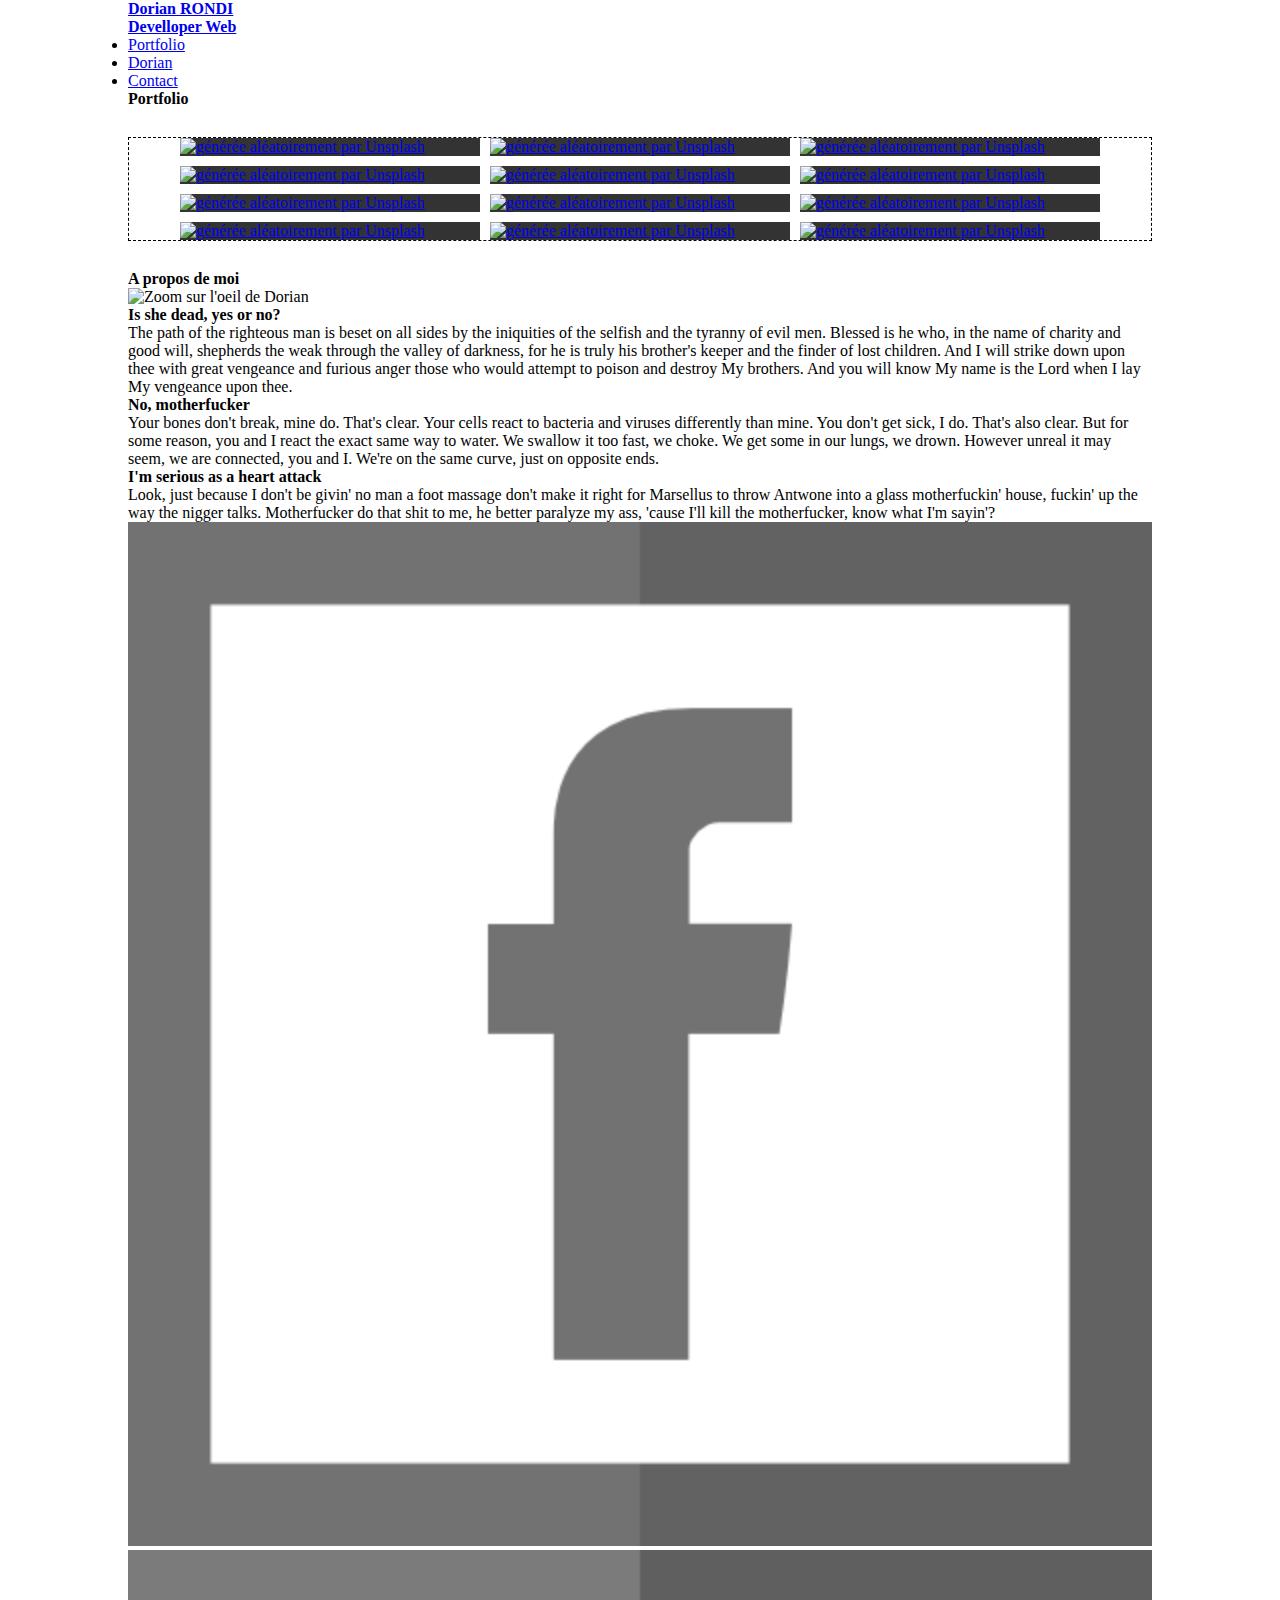
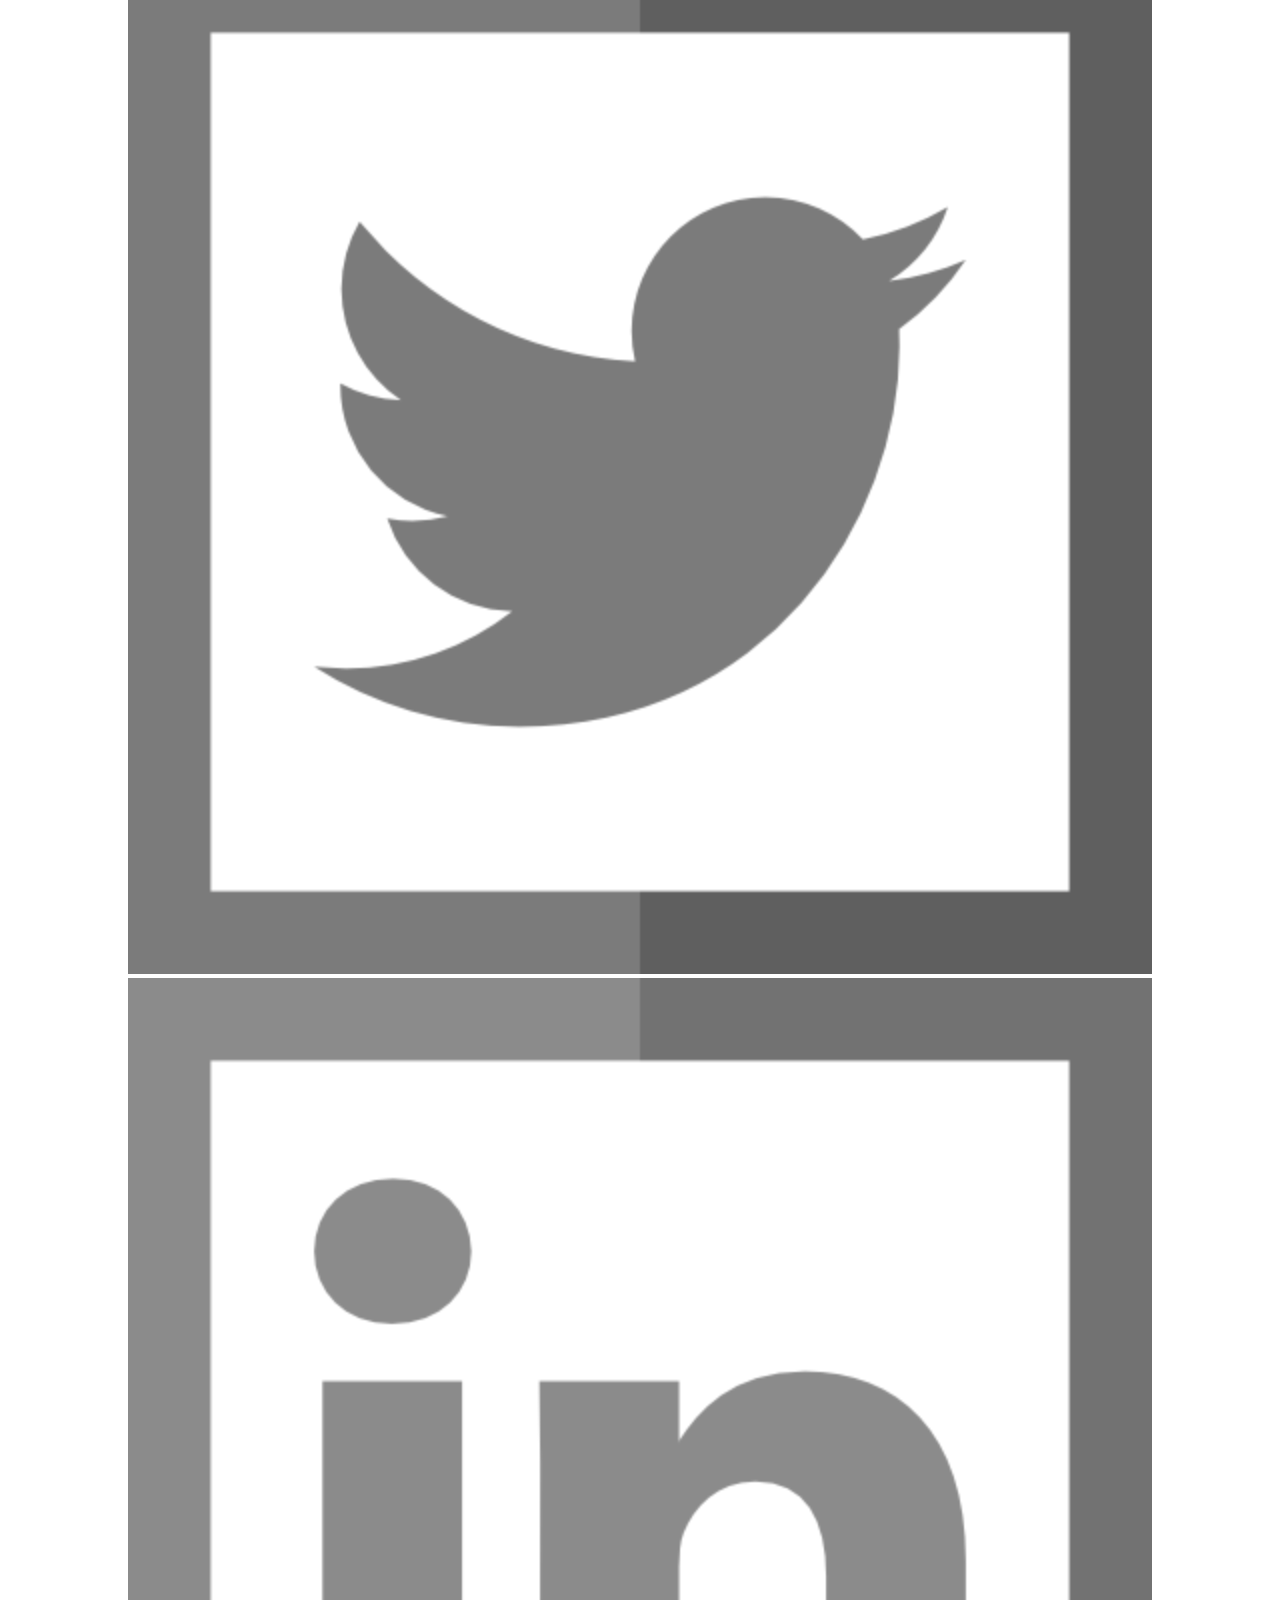
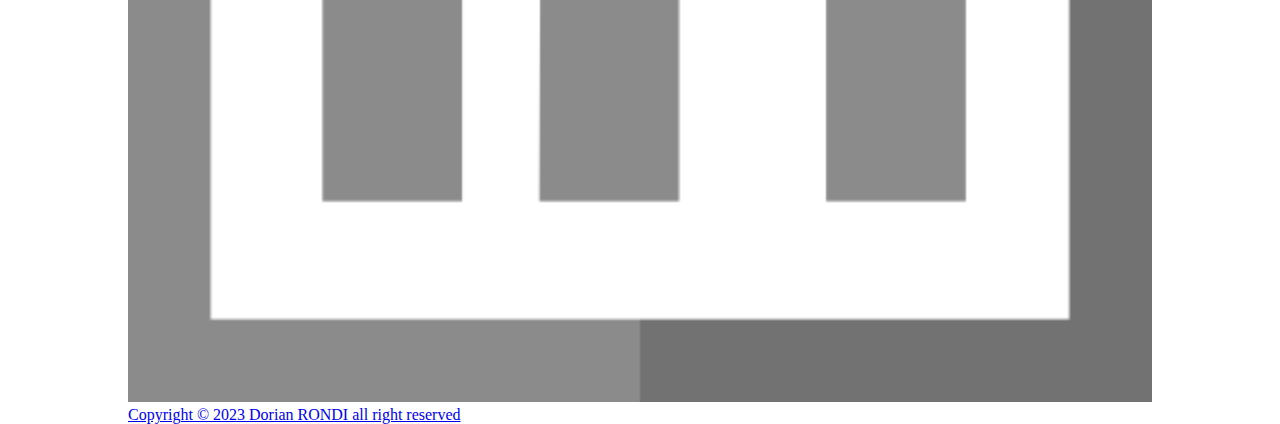
==== index.html @ 11525ef6 "architecture HTML, ébauche du resposive et portfolio en GRID CSS" ====
<!DOCTYPE html>
<html lang="en">
  <head>
    <meta charset="UTF-8" />
    <meta http-equiv="X-UA-Compatible" content="IE=edge" />
    <meta name="viewport" content="width=device-width, initial-scale=1.0" />
    <title>Dorian RONDI | Web Dev Junior</title>
    <link rel="stylesheet" href="assets/style.css" />
  </head>

  <body>
    <div id="wrapper">
      <header>
        <div id="logoDorian">
          <a href="index.html">
            <h1>Dorian RONDI</h1>
            <h2>Develloper Web</h2>
          </a>
        </div>
        <div class="menu">
          <nav>
            <ul>
              <li><a href="#portfolio">Portfolio</a></li>
              <li><a href="#dorian">Dorian</a></li>
              <li><a href="#contact">Contact</a></li>
            </ul>
          </nav>
        </div>
      </header>
      <main>
        <section id="portfolio">
          <h3>Portfolio</h3>
          <div class="portfolio_grid">
            <div class="portfolio_grid_item" title="projet 1">
              <a href="#">
                <img
                  src="https://source.unsplash.com/random/400x300?heels/heel/lingerie/underware?sig=1"
                  alt="générée aléatoirement par Unsplash"
                />
              </a>
            </div>
            <div class="portfolio_grid_item" title="projet 2">
              <a href="#">
                <img
                  src="https://source.unsplash.com/random/400x300?underware/lingerie/heel/heels?sig=2"
                  alt="générée aléatoirement par Unsplash"
                />
              </a>
            </div>
            <div class="portfolio_grid_item" title="projet 3">
              <a href="#">
                <img
                  src="https://source.unsplash.com/random/400x300?lingerie/underwear?sig=3"
                  alt="générée aléatoirement par Unsplash"
                />
              </a>
            </div>
            <div class="portfolio_grid_item" title="projet 4">
              <a href="#">
                <img
                  src="https://source.unsplash.com/random/400x300?car?sig=4"
                  alt="générée aléatoirement par Unsplash"
                />
              </a>
            </div>
            <div class="portfolio_grid_item" title="projet 5">
              <a href="#">
                <img
                  src="https://source.unsplash.com/random/400x300?swimsuit?sig=5"
                  alt="générée aléatoirement par Unsplash"
                />
              </a>
            </div>
            <div class="portfolio_grid_item" title="projet 6">
              <a href="#">
                <img
                  src="https://source.unsplash.com/random/400x300?animals?sig=6"
                  alt="générée aléatoirement par Unsplash"
                />
              </a>
            </div>
            <div class="portfolio_grid_item" title="projet 7">
              <a href="#">
                <img
                  src="https://source.unsplash.com/random/400x300?suimsuit?sig=7"
                  alt="générée aléatoirement par Unsplash"
                />
              </a>
            </div>
            <div class="portfolio_grid_item" title="projet 8">
              <a href="#">
                <img
                  src="https://source.unsplash.com/random/400x300?paris?sig=8"
                  alt="générée aléatoirement par Unsplash"
                />
              </a>
            </div>
            <div class="portfolio_grid_item" title="projet 9">
              <a href="#">
                <img
                  src="https://source.unsplash.com/random/400x300?leg/heels?sig=9"
                  alt="générée aléatoirement par Unsplash"
                />
              </a>
            </div>
            <div class="portfolio_grid_item" title="projet 10">
              <a href="#">
                <img
                  src="https://source.unsplash.com/random/400x300?heels?sig=10"
                  alt="générée aléatoirement par Unsplash"
                />
              </a>
            </div>
            <div class="portfolio_grid_item" title="projet 11">
              <a href="#">
                <img
                  src="https://source.unsplash.com/random/400x300?leg?sig=11"
                  alt="générée aléatoirement par Unsplash"
                />
              </a>
            </div>
            <div class="portfolio_grid_item" title="projet 12">
              <a href="#">
                <img
                  src="https://source.unsplash.com/random/400x300?beach?sig=12"
                  alt="générée aléatoirement par Unsplash"
                />
              </a>
            </div>
          </div>
        </section>
        <section id="dorian">
          <h3>A propos de moi</h3>
          <img
            src="https://source.unsplash.com/random/400x300?eye"
            alt="Zoom sur l'oeil de Dorian"
            title="Dorian RONDI | Web Develloper"
          />
          <h4>Is she dead, yes or no?</h4>
          <p>
            The path of the righteous man is beset on all sides by the
            iniquities of the selfish and the tyranny of evil men. Blessed is he
            who, in the name of charity and good will, shepherds the weak
            through the valley of darkness, for he is truly his brother's keeper
            and the finder of lost children. And I will strike down upon thee
            with great vengeance and furious anger those who would attempt to
            poison and destroy My brothers. And you will know My name is the
            Lord when I lay My vengeance upon thee.
          </p>

          <h4>No, motherfucker</h4>
          <p>
            Your bones don't break, mine do. That's clear. Your cells react to
            bacteria and viruses differently than mine. You don't get sick, I
            do. That's also clear. But for some reason, you and I react the
            exact same way to water. We swallow it too fast, we choke. We get
            some in our lungs, we drown. However unreal it may seem, we are
            connected, you and I. We're on the same curve, just on opposite
            ends.
          </p>

          <h4>I'm serious as a heart attack</h4>
          <p>
            Look, just because I don't be givin' no man a foot massage don't
            make it right for Marsellus to throw Antwone into a glass
            motherfuckin' house, fuckin' up the way the nigger talks.
            Motherfucker do that shit to me, he better paralyze my ass, 'cause
            I'll kill the motherfucker, know what I'm sayin'?
          </p>
        </section>
        <section id="contact"></section>
      </main>
      <footer>
        <div class="socialMedia">
          <a href="#">
            <img
              style="filter: grayscale(1);"
              src="img/icons/facebook_ON.png"
              alt="Liens externe vers mon compte Facebook (Dorian RONDI)"
              title="Facebook"
            />
          </a>
          <a href="#">
            <img
              style="filter: grayscale(1);"
              src="img/icons/twitter_ON.png"
              alt="Liens externe vers mon compte Twitter (Dorian RONDI)"
              title="Twitter"
            />
          </a>
          <a href="#">
            <img
              style="filter: grayscale(1);"
              src="img/icons/linkedin_ON.png"
              alt="Liens externe vers mon compte LinkedIn (Dorian RONDI)"
              title="LinkedIn"
            />
          </a>
        </div>
        <a
          href="https://www.legifrance.gouv.fr/codes/section_lc/LEGITEXT000006069414/LEGISCTA000006146349"
          alt="liens externe vers les articles du Code de la propriété intellectuelle concernant le droit d'auteur"
          title="Copyright"
          >Copyright &copy; 2023 Dorian RONDI all right reserved</a
        >
      </footer>
    </div>
  </body>
</html>
---- assets/style.css ----
@charset "UTF-8";
*, ::after, ::before {
  box-sizing: border-box;
  font-size: 16px;
  margin: 0;
  padding: 0;
}

#wrapper {
  width: 80%;
  max-width: 1400px;
  margin: auto;
}

.portfolio_grid {
  display: grid;
  grid-template-columns: repeat(auto-fill, 300px);
  gap: 0.625rem;
  justify-content: center;
  width: 100%;
  height: auto;
  margin: 1.825rem auto;
  border: 1px dashed black;
}
.portfolio_grid_item {
  width: 300px;
  background-color: #333333;
}

img {
  width: 100%;
}

/* SMARTPHONE -Ecran inférieur a 425px- */
@media screen and (width <= 26.5625rem) {
  #wrapper {
    width: 100%;
  }
  .portfolio_grid {
    grid-template-columns: 100%;
  }
  .portfolio_grid_item {
    width: 100%;
  }
  .portfolio_grid > div:nth-child(1n+5) {
    display: none;
  }
}
/* TABLETTE PORTRAIT -Ecran inférieur a 768px- */
@media screen and (26.5625rem < width <= 48rem) {
  .portfolio_grid > div:nth-child(1n+5) {
    display: none;
  }
}
/* TABLETTE PAYSAGE -Ecran inférieur a 1024px- *//*# sourceMappingURL=style.css.map */
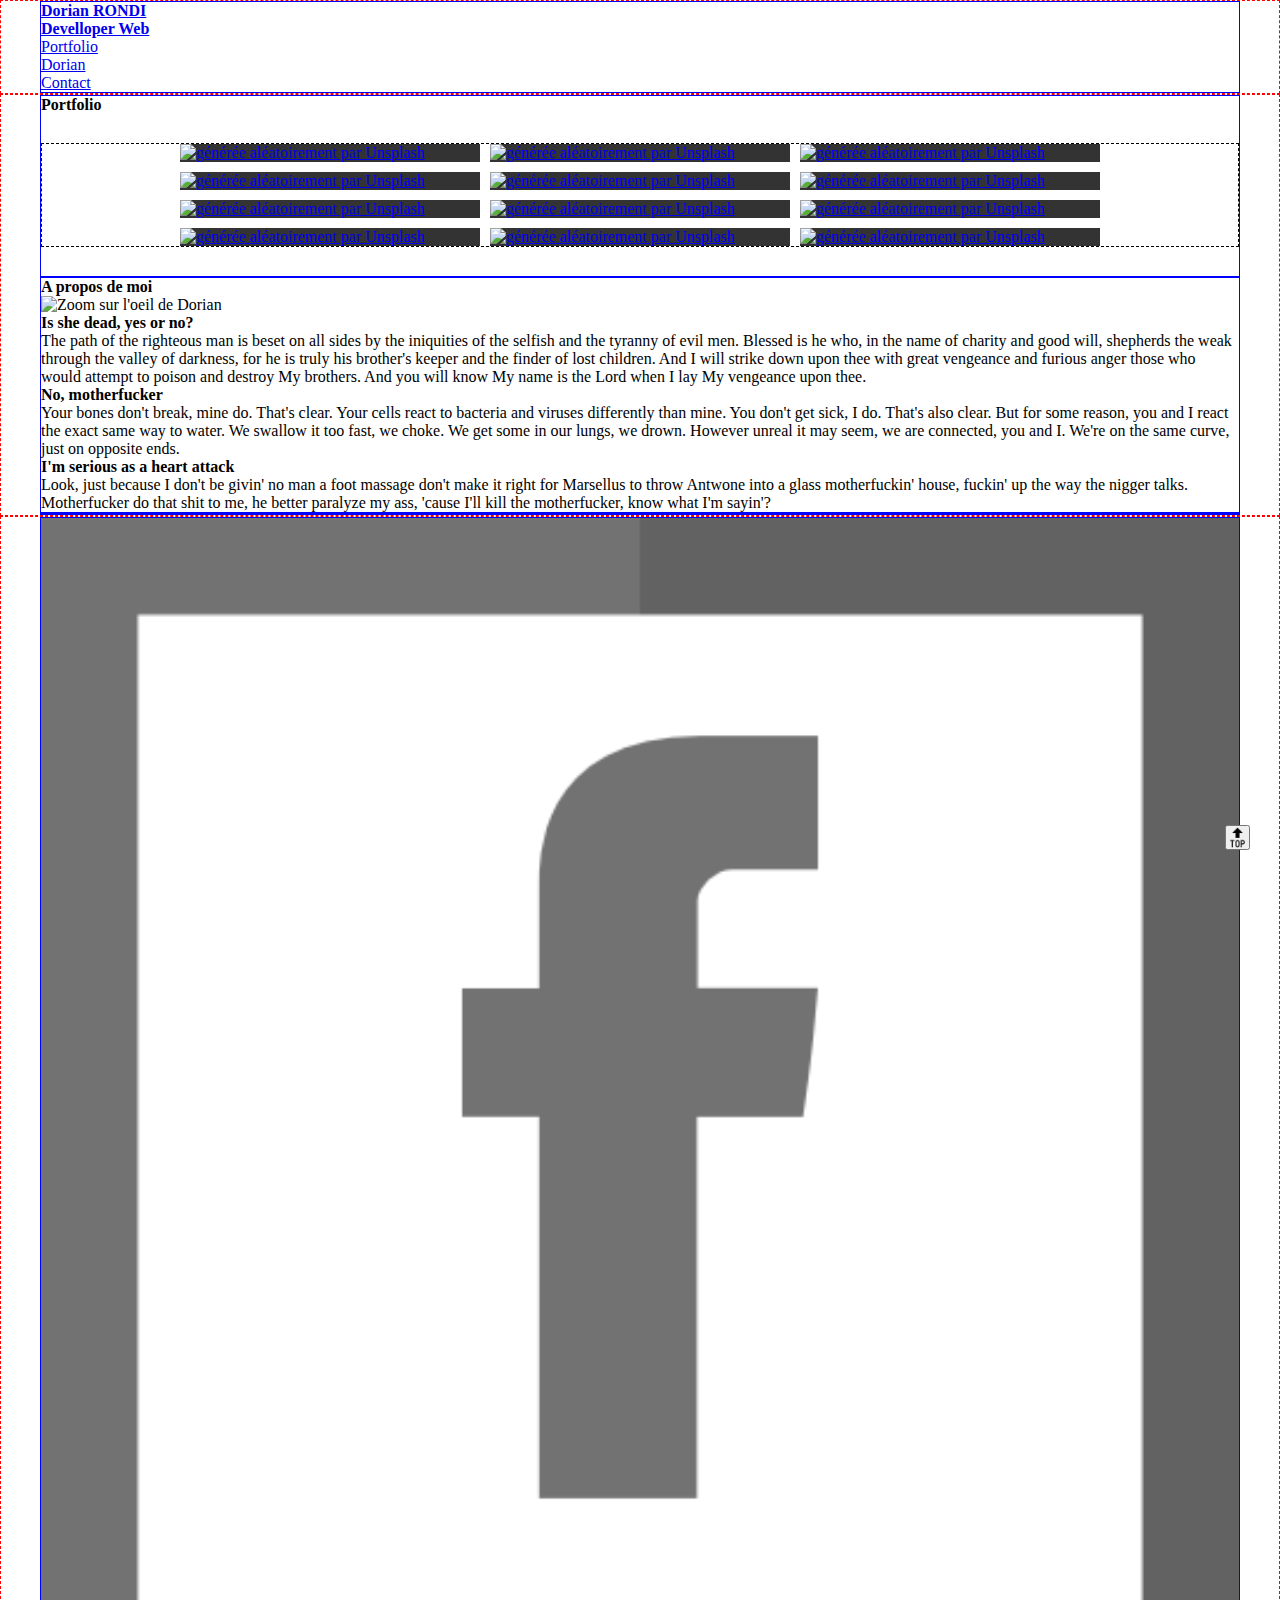
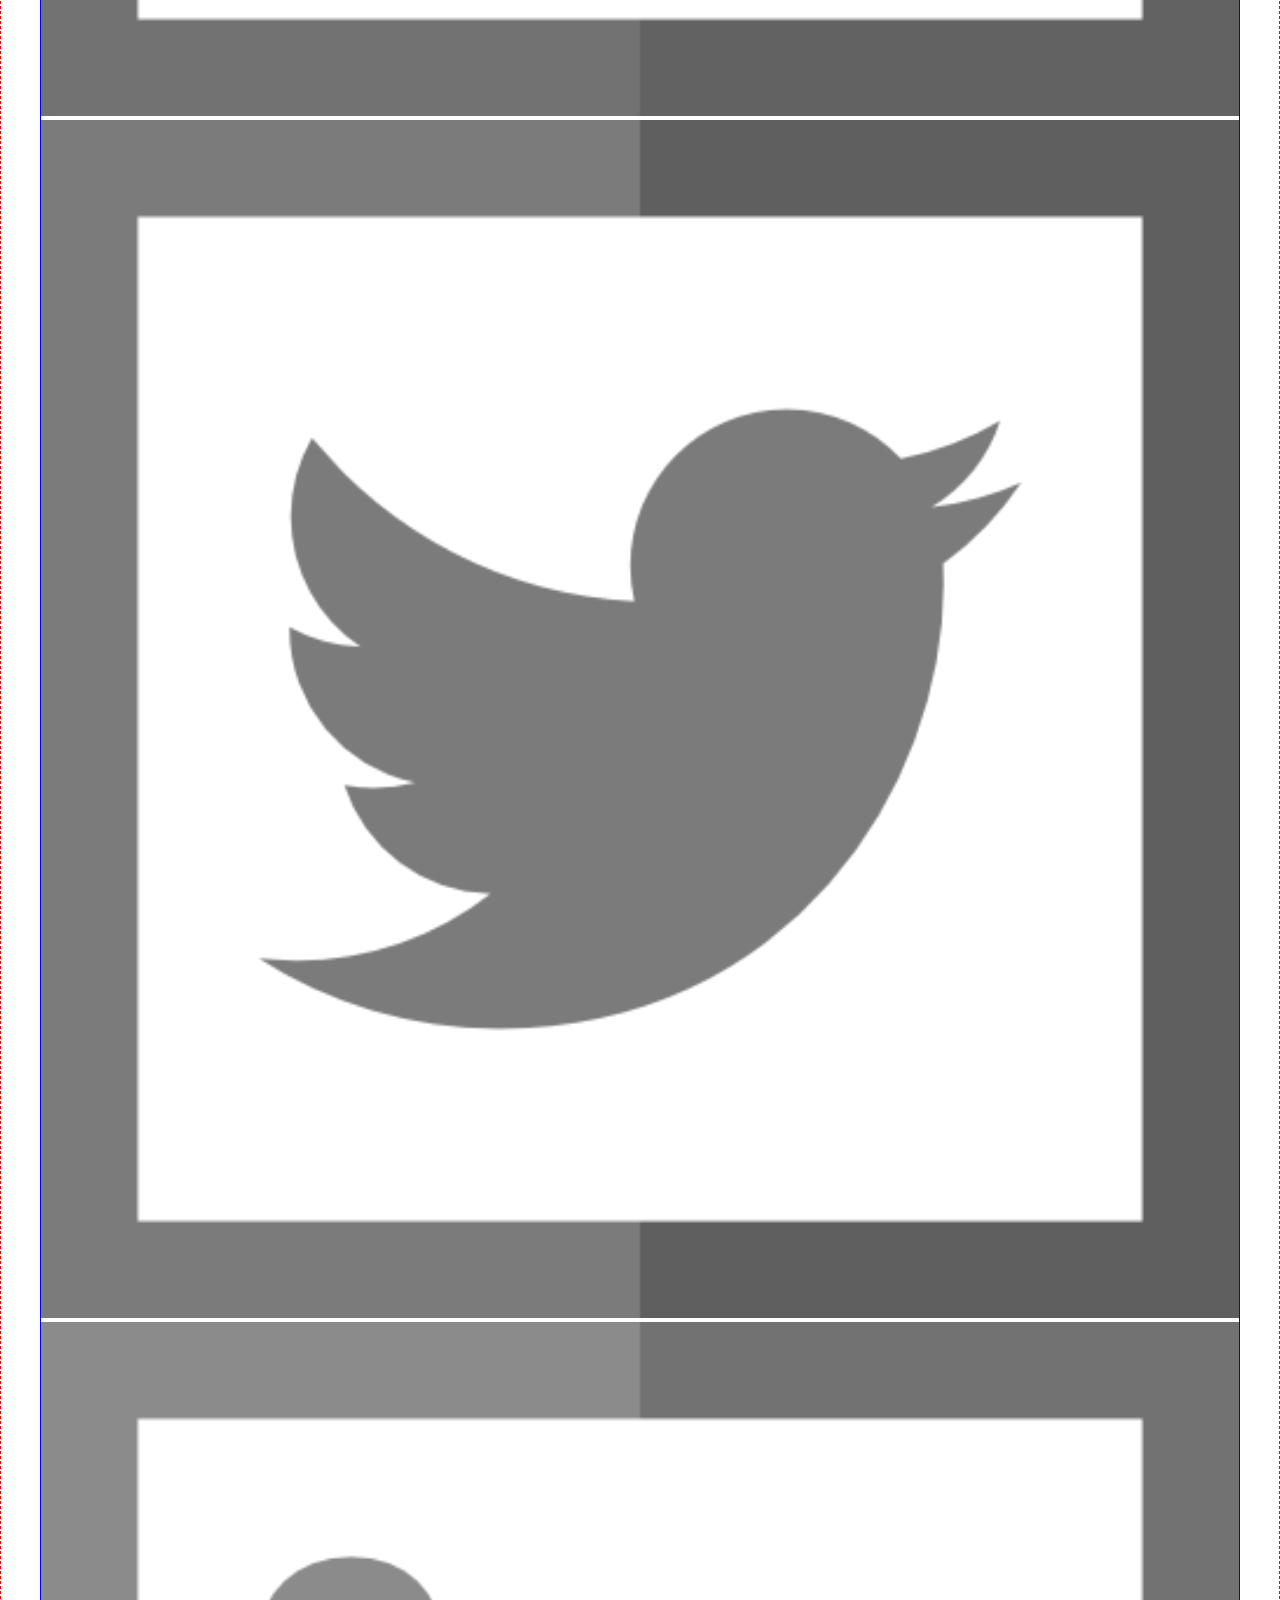
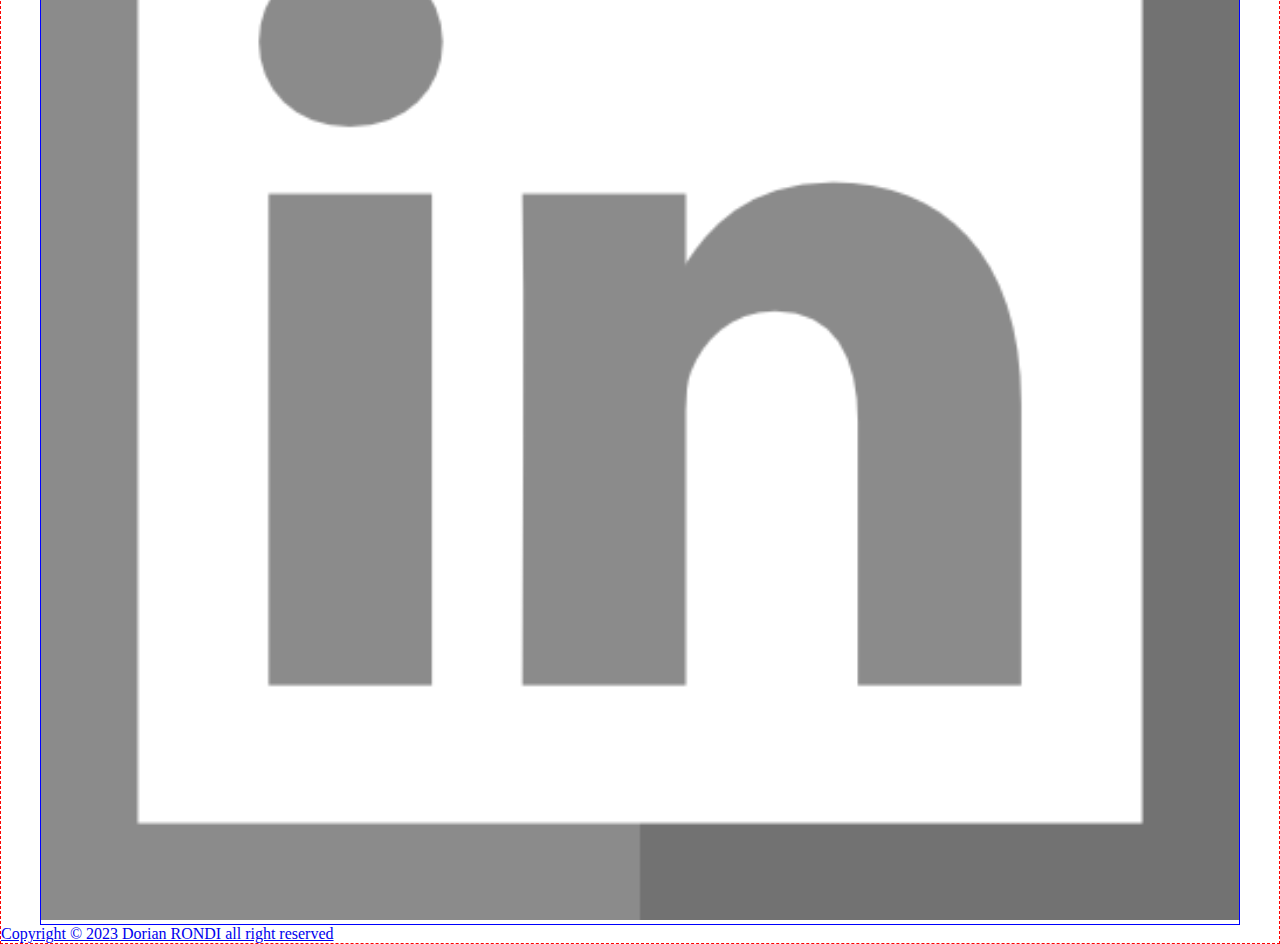
==== commit 103b03cc: "Ajout bouton retour haut de page" ====
--- a/index.html
+++ b/index.html
@@ -1,209 +1,198 @@
 <!DOCTYPE html>
 <html lang="en">
-  <head>
+<head>
     <meta charset="UTF-8" />
-    <meta http-equiv="X-UA-Compatible" content="IE=edge" />
+    <meta http-equiv="X-UA-Compatible" content="IE=edge"/>
     <meta name="viewport" content="width=device-width, initial-scale=1.0" />
     <title>Dorian RONDI | Web Dev Junior</title>
-    <link rel="stylesheet" href="assets/style.css" />
-  </head>
+    <link rel="stylesheet" href="assets/style.css"/>
+</head>
 
-  <body>
+<body>
     <div id="wrapper">
-      <header>
-        <div id="logoDorian">
-          <a href="index.html">
-            <h1>Dorian RONDI</h1>
-            <h2>Develloper Web</h2>
-          </a>
-        </div>
-        <div class="menu">
-          <nav>
-            <ul>
-              <li><a href="#portfolio">Portfolio</a></li>
-              <li><a href="#dorian">Dorian</a></li>
-              <li><a href="#contact">Contact</a></li>
-            </ul>
-          </nav>
-        </div>
-      </header>
-      <main>
-        <section id="portfolio">
-          <h3>Portfolio</h3>
-          <div class="portfolio_grid">
-            <div class="portfolio_grid_item" title="projet 1">
-              <a href="#">
+        <header>
+            <div>
+                <div id="logoDorian">
+                    <a href="index.html">
+                        <h1>Dorian RONDI</h1>
+                        <h2>Develloper Web</h2>
+                    </a>
+                </div>
+                <div class="menu">
+                    <nav>
+                        <ul>
+                            <li><a href="#portfolio">Portfolio</a></li>
+                            <li><a href="#dorian">Dorian</a></li>
+                            <li><a href="#contact">Contact</a></li>
+                        </ul>
+                    </nav>
+                </div>
+            </div>
+        </header>
+        <main>
+            <section id="portfolio">
+                <h3>Portfolio</h3>
+                <div class="portfolio_grid">
+                    <div class="portfolio_grid_item" title="projet 1">
+                        <a href="#">
+                            <img
+                            src="https://source.unsplash.com/random/400x300?snowboard?sig=1"
+                            alt="générée aléatoirement par Unsplash"
+                            />
+                        </a>
+                    </div>
+                    <div class="portfolio_grid_item" title="projet 2">
+                        <a href="#">
+                            <img
+                            src="https://source.unsplash.com/random/400x300?underwear?sig=2"
+                            alt="générée aléatoirement par Unsplash"
+                            />
+                        </a>
+                    </div>
+                    <div class="portfolio_grid_item" title="projet 3">
+                        <a href="#">
+                            <img
+                            src="https://source.unsplash.com/random/400x300?snowboard?sig=3"
+                            alt="générée aléatoirement par Unsplash"
+                            />
+                        </a>
+                    </div>
+                    <div class="portfolio_grid_item" title="projet 4">
+                        <a href="#">
+                            <img
+                            src="https://source.unsplash.com/random/400x300?forest?sig=4"
+                            alt="générée aléatoirement par Unsplash"
+                            />
+                        </a>
+                    </div>
+                    <div class="portfolio_grid_item" title="projet 5">
+                        <a href="#">
+                            <img
+                            src="https://source.unsplash.com/random/400x300?alpes?sig=5"
+                            alt="générée aléatoirement par Unsplash"
+                            />
+                        </a>
+                    </div>
+                    <div class="portfolio_grid_item" title="projet 6">
+                        <a href="#">
+                            <img
+                            src="https://source.unsplash.com/random/400x300?desert?sig=6"
+                            alt="générée aléatoirement par Unsplash"
+                            />
+                        </a>
+                    </div>
+                    <div class="portfolio_grid_item" title="projet 7">
+                        <a href="#">
+                            <img
+                            src="https://source.unsplash.com/random/400x300?animal?sig=7"
+                            alt="générée aléatoirement par Unsplash"
+                            />
+                        </a>
+                    </div>
+                    <div class="portfolio_grid_item" title="projet 8">
+                        <a href="#">
+                            <img
+                            src="https://source.unsplash.com/random/400x300?paris?sig=8"
+                            alt="générée aléatoirement par Unsplash"
+                            />
+                        </a>
+                    </div>
+                    <div class="portfolio_grid_item" title="projet 9">
+                        <a href="#">
+                            <img
+                            src="https://source.unsplash.com/random/400x300?fish?sig=9"
+                            alt="générée aléatoirement par Unsplash"
+                            />
+                        </a>
+                    </div>
+                    <div class="portfolio_grid_item" title="projet 10">
+                        <a href="#">
+                            <img
+                            src="https://source.unsplash.com/random/400x300?butt?sig=10"
+                            alt="générée aléatoirement par Unsplash"
+                            />
+                        </a>
+                    </div>
+                    <div class="portfolio_grid_item" title="projet 11">
+                        <a href="#">
+                            <img
+                            src="https://source.unsplash.com/random/400x300?leg?sig=11"
+                            alt="générée aléatoirement par Unsplash"
+                            />
+                        </a>
+                    </div>
+                    <div class="portfolio_grid_item" title="projet 12">
+                        <a href="#">
+                            <img
+                            src="https://source.unsplash.com/random/400x300?boob?sig=12"
+                            alt="générée aléatoirement par Unsplash"
+                            />
+                        </a>
+                    </div>
+                </div>
+            </section>
+            <section id="dorian">
+                <h3>A propos de moi</h3>
                 <img
-                  src="https://source.unsplash.com/random/400x300?heels/heel/lingerie/underware?sig=1"
-                  alt="générée aléatoirement par Unsplash"
+                src="https://source.unsplash.com/random/400x300?eye"
+                alt="Zoom sur l'oeil de Dorian"
+                title="Dorian RONDI | Web Develloper"
                 />
-              </a>
+                <h4>Is she dead, yes or no?</h4>
+                <p>The path of the righteous man is beset on all sides by the iniquities of the selfish and the tyranny of evil men. Blessed is he who, in the name of charity and good will, shepherds the weak through the valley of darkness, for he is truly his brother's keeper and the finder of lost children. And I will strike down upon thee with great vengeance and furious anger those who would attempt to poison and destroy My brothers. And you will know My name is the Lord when I lay My vengeance upon thee.</p>
+          
+                <h4>No, motherfucker</h4>
+                <p>Your bones don't break, mine do. That's clear. Your cells react to bacteria and viruses differently than mine. You don't get sick, I do. That's also clear. But for some reason, you and I react the exact same way to water. We swallow it too fast, we choke. We get some in our lungs, we drown. However unreal it may seem, we are connected, you and I. We're on the same curve, just on opposite ends.</p>
+          
+                <h4>I'm serious as a heart attack</h4>
+                <p>Look, just because I don't be givin' no man a foot massage don't make it right for Marsellus to throw Antwone into a glass motherfuckin' house, fuckin' up the way the nigger talks. Motherfucker do that shit to me, he better paralyze my ass, 'cause I'll kill the motherfucker, know what I'm sayin'?</p>
+            </section>
+            <section id="contact"></section>
+        </main>
+        <footer>
+            <div class="socialMedia">
+                <a
+                href="#"
+                target="_blank">
+                    <img
+                    style="filter: grayscale(1)"
+                    src="img/icons/facebook_ON.png"
+                    alt="Liens externe vers mon compte Facebook (Dorian RONDI)"
+                    title="Facebook"
+                    />
+                </a>
+                <a
+                href="#"
+                target="_blank">
+                    <img
+                    style="filter: grayscale(1)"
+                    src="img/icons/twitter_ON.png"
+                    alt="Liens externe vers mon compte Twitter (Dorian RONDI)"
+                    title="Twitter"
+                    />
+                </a>
+                <a
+                href="#" 
+                target="_blank">
+                    <img
+                    style="filter: grayscale(1)"
+                    src="img/icons/linkedin_ON.png"
+                    alt="Liens externe vers mon compte LinkedIn (Dorian RONDI)"
+                    title="LinkedIn"
+                    />
+                </a>
             </div>
-            <div class="portfolio_grid_item" title="projet 2">
-              <a href="#">
-                <img
-                  src="https://source.unsplash.com/random/400x300?underware/lingerie/heel/heels?sig=2"
-                  alt="générée aléatoirement par Unsplash"
-                />
-              </a>
-            </div>
-            <div class="portfolio_grid_item" title="projet 3">
-              <a href="#">
-                <img
-                  src="https://source.unsplash.com/random/400x300?lingerie/underwear?sig=3"
-                  alt="générée aléatoirement par Unsplash"
-                />
-              </a>
-            </div>
-            <div class="portfolio_grid_item" title="projet 4">
-              <a href="#">
-                <img
-                  src="https://source.unsplash.com/random/400x300?car?sig=4"
-                  alt="générée aléatoirement par Unsplash"
-                />
-              </a>
-            </div>
-            <div class="portfolio_grid_item" title="projet 5">
-              <a href="#">
-                <img
-                  src="https://source.unsplash.com/random/400x300?swimsuit?sig=5"
-                  alt="générée aléatoirement par Unsplash"
-                />
-              </a>
-            </div>
-            <div class="portfolio_grid_item" title="projet 6">
-              <a href="#">
-                <img
-                  src="https://source.unsplash.com/random/400x300?animals?sig=6"
-                  alt="générée aléatoirement par Unsplash"
-                />
-              </a>
-            </div>
-            <div class="portfolio_grid_item" title="projet 7">
-              <a href="#">
-                <img
-                  src="https://source.unsplash.com/random/400x300?suimsuit?sig=7"
-                  alt="générée aléatoirement par Unsplash"
-                />
-              </a>
-            </div>
-            <div class="portfolio_grid_item" title="projet 8">
-              <a href="#">
-                <img
-                  src="https://source.unsplash.com/random/400x300?paris?sig=8"
-                  alt="générée aléatoirement par Unsplash"
-                />
-              </a>
-            </div>
-            <div class="portfolio_grid_item" title="projet 9">
-              <a href="#">
-                <img
-                  src="https://source.unsplash.com/random/400x300?leg/heels?sig=9"
-                  alt="générée aléatoirement par Unsplash"
-                />
-              </a>
-            </div>
-            <div class="portfolio_grid_item" title="projet 10">
-              <a href="#">
-                <img
-                  src="https://source.unsplash.com/random/400x300?heels?sig=10"
-                  alt="générée aléatoirement par Unsplash"
-                />
-              </a>
-            </div>
-            <div class="portfolio_grid_item" title="projet 11">
-              <a href="#">
-                <img
-                  src="https://source.unsplash.com/random/400x300?leg?sig=11"
-                  alt="générée aléatoirement par Unsplash"
-                />
-              </a>
-            </div>
-            <div class="portfolio_grid_item" title="projet 12">
-              <a href="#">
-                <img
-                  src="https://source.unsplash.com/random/400x300?beach?sig=12"
-                  alt="générée aléatoirement par Unsplash"
-                />
-              </a>
-            </div>
-          </div>
-        </section>
-        <section id="dorian">
-          <h3>A propos de moi</h3>
-          <img
-            src="https://source.unsplash.com/random/400x300?eye"
-            alt="Zoom sur l'oeil de Dorian"
-            title="Dorian RONDI | Web Develloper"
-          />
-          <h4>Is she dead, yes or no?</h4>
-          <p>
-            The path of the righteous man is beset on all sides by the
-            iniquities of the selfish and the tyranny of evil men. Blessed is he
-            who, in the name of charity and good will, shepherds the weak
-            through the valley of darkness, for he is truly his brother's keeper
-            and the finder of lost children. And I will strike down upon thee
-            with great vengeance and furious anger those who would attempt to
-            poison and destroy My brothers. And you will know My name is the
-            Lord when I lay My vengeance upon thee.
-          </p>
-
-          <h4>No, motherfucker</h4>
-          <p>
-            Your bones don't break, mine do. That's clear. Your cells react to
-            bacteria and viruses differently than mine. You don't get sick, I
-            do. That's also clear. But for some reason, you and I react the
-            exact same way to water. We swallow it too fast, we choke. We get
-            some in our lungs, we drown. However unreal it may seem, we are
-            connected, you and I. We're on the same curve, just on opposite
-            ends.
-          </p>
-
-          <h4>I'm serious as a heart attack</h4>
-          <p>
-            Look, just because I don't be givin' no man a foot massage don't
-            make it right for Marsellus to throw Antwone into a glass
-            motherfuckin' house, fuckin' up the way the nigger talks.
-            Motherfucker do that shit to me, he better paralyze my ass, 'cause
-            I'll kill the motherfucker, know what I'm sayin'?
-          </p>
-        </section>
-        <section id="contact"></section>
-      </main>
-      <footer>
-        <div class="socialMedia">
-          <a href="#">
-            <img
-              style="filter: grayscale(1);"
-              src="img/icons/facebook_ON.png"
-              alt="Liens externe vers mon compte Facebook (Dorian RONDI)"
-              title="Facebook"
-            />
-          </a>
-          <a href="#">
-            <img
-              style="filter: grayscale(1);"
-              src="img/icons/twitter_ON.png"
-              alt="Liens externe vers mon compte Twitter (Dorian RONDI)"
-              title="Twitter"
-            />
-          </a>
-          <a href="#">
-            <img
-              style="filter: grayscale(1);"
-              src="img/icons/linkedin_ON.png"
-              alt="Liens externe vers mon compte LinkedIn (Dorian RONDI)"
-              title="LinkedIn"
-            />
-          </a>
-        </div>
-        <a
-          href="https://www.legifrance.gouv.fr/codes/section_lc/LEGITEXT000006069414/LEGISCTA000006146349"
-          alt="liens externe vers les articles du Code de la propriété intellectuelle concernant le droit d'auteur"
-          title="Copyright"
-          >Copyright &copy; 2023 Dorian RONDI all right reserved</a
-        >
-      </footer>
+            <a
+            href="https://www.legifrance.gouv.fr/codes/section_lc/LEGITEXT000006069414/LEGISCTA000006146349"
+            target="_blank"
+            alt="liens externe vers les articles du Code de la propriété intellectuelle concernant le droit d'auteur"
+            title="Copyright"
+            >Copyright &copy; 2023 Dorian RONDI all right reserved
+            </a>
+        </footer>
     </div>
-  </body>
+    <button class="retour">
+        <a href="#top"><img src="img/icons/top-100x100.png" alt="Retour au menu principal de la page actuel" title="Retour au menu principal" /></a>
+    </button>
+</body>
 </html>
--- a/assets/style.css
+++ b/assets/style.css
@@ -4,12 +4,33 @@
   font-size: 16px;
   margin: 0;
   padding: 0;
+  list-style-type: none;
 }
 
 #wrapper {
-  width: 80%;
-  max-width: 1400px;
+  position: relative;
   margin: auto;
+}
+
+header, main, footer {
+  width: 100%;
+  border: 1px dashed red;
+}
+
+header > div,
+main > section,
+footer > div {
+  margin: auto;
+  max-width: 1200px;
+  border: 1px solid blue;
+}
+
+button.retour {
+  position: fixed;
+  width: 25px;
+  height: 25px;
+  bottom: 50px;
+  right: 30px;
 }
 
 .portfolio_grid {
@@ -45,6 +66,10 @@
   .portfolio_grid > div:nth-child(1n+5) {
     display: none;
   }
+  button.retour {
+    bottom: 10px;
+    right: 10px;
+  }
 }
 /* TABLETTE PORTRAIT -Ecran inférieur a 768px- */
 @media screen and (26.5625rem < width <= 48rem) {
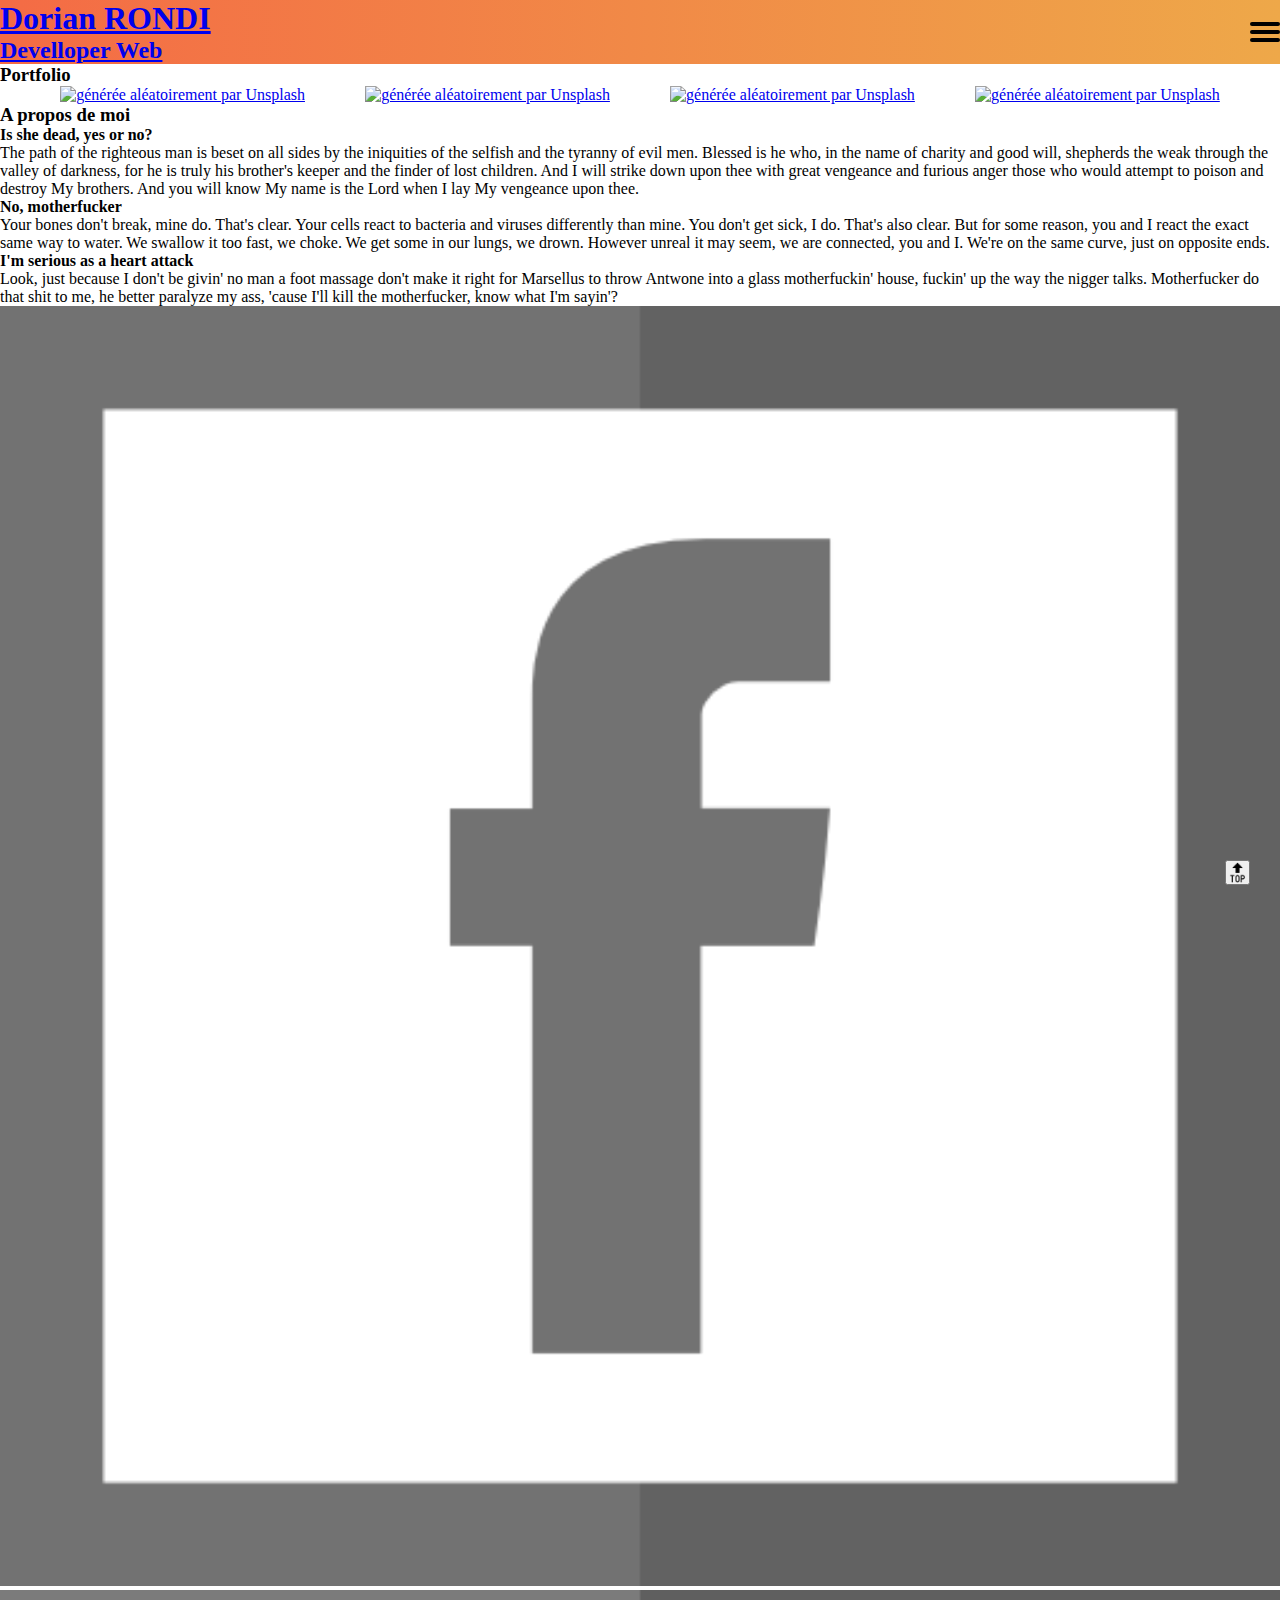
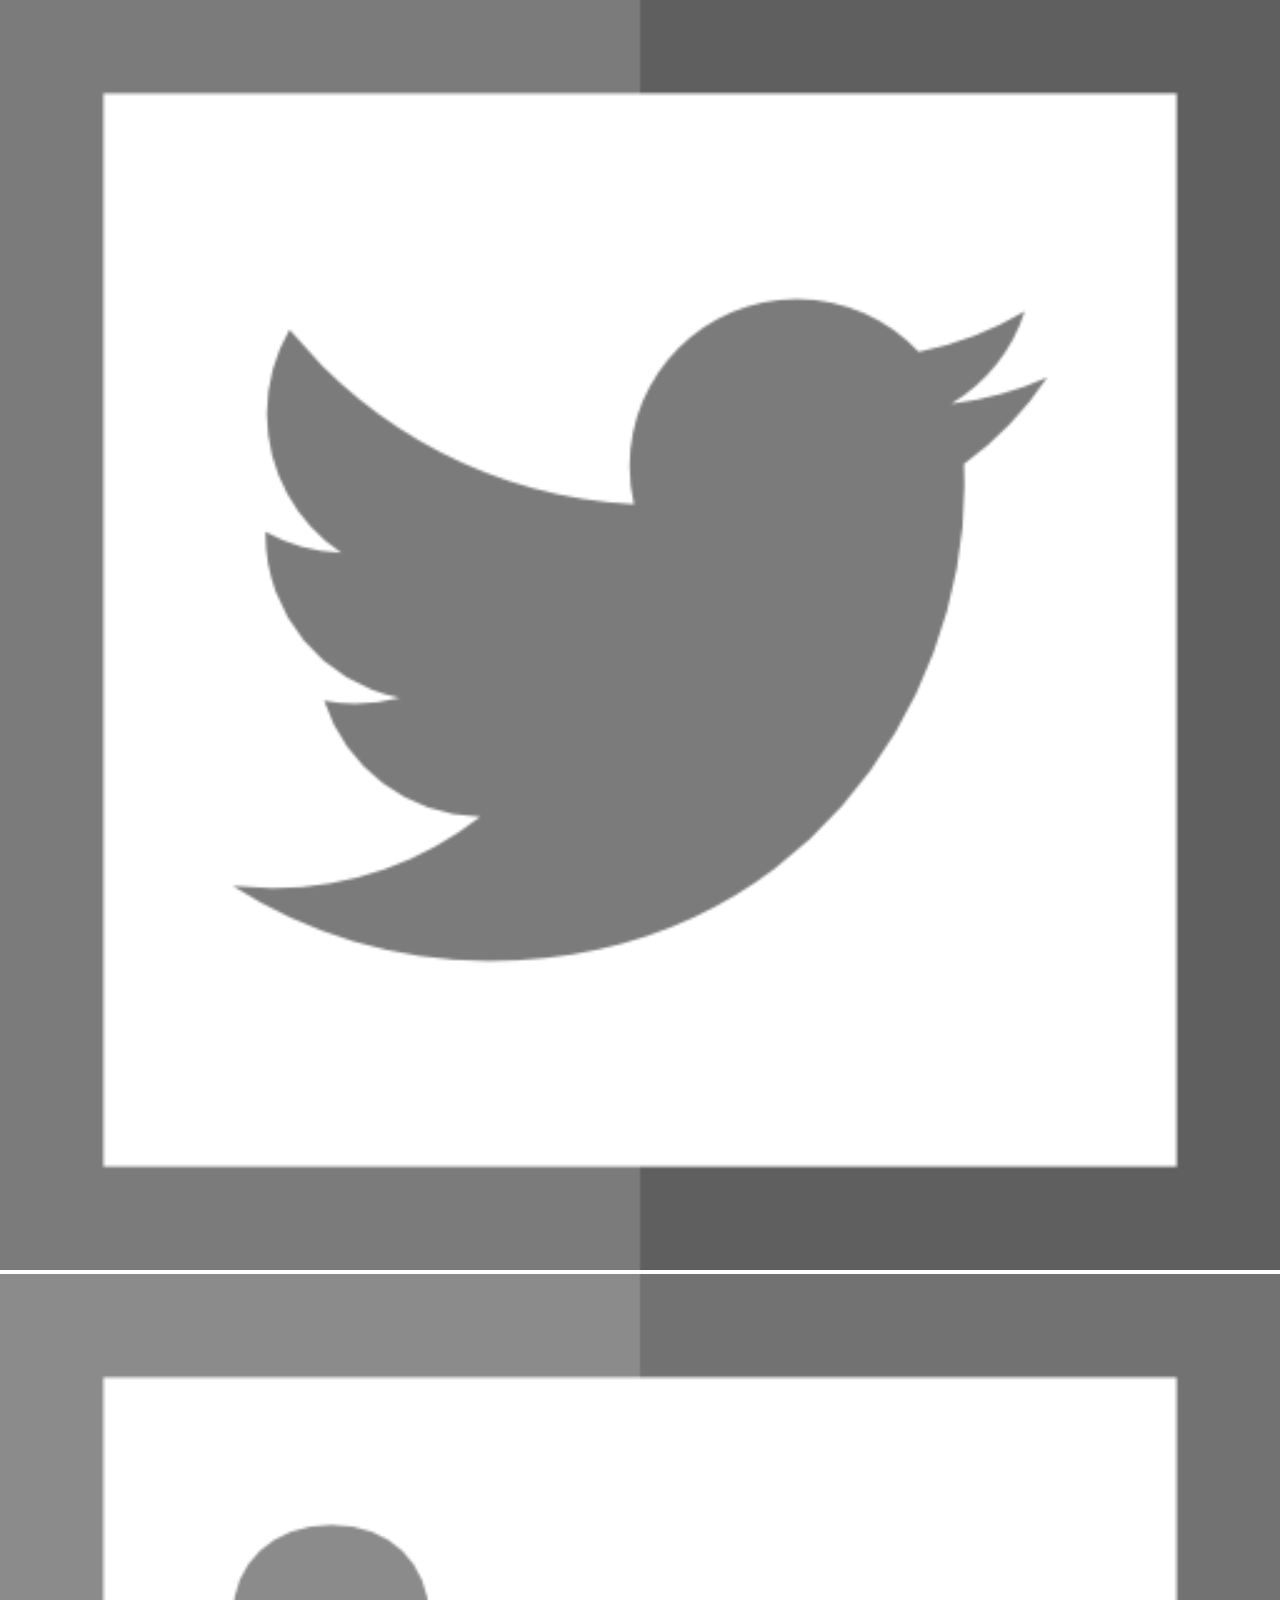
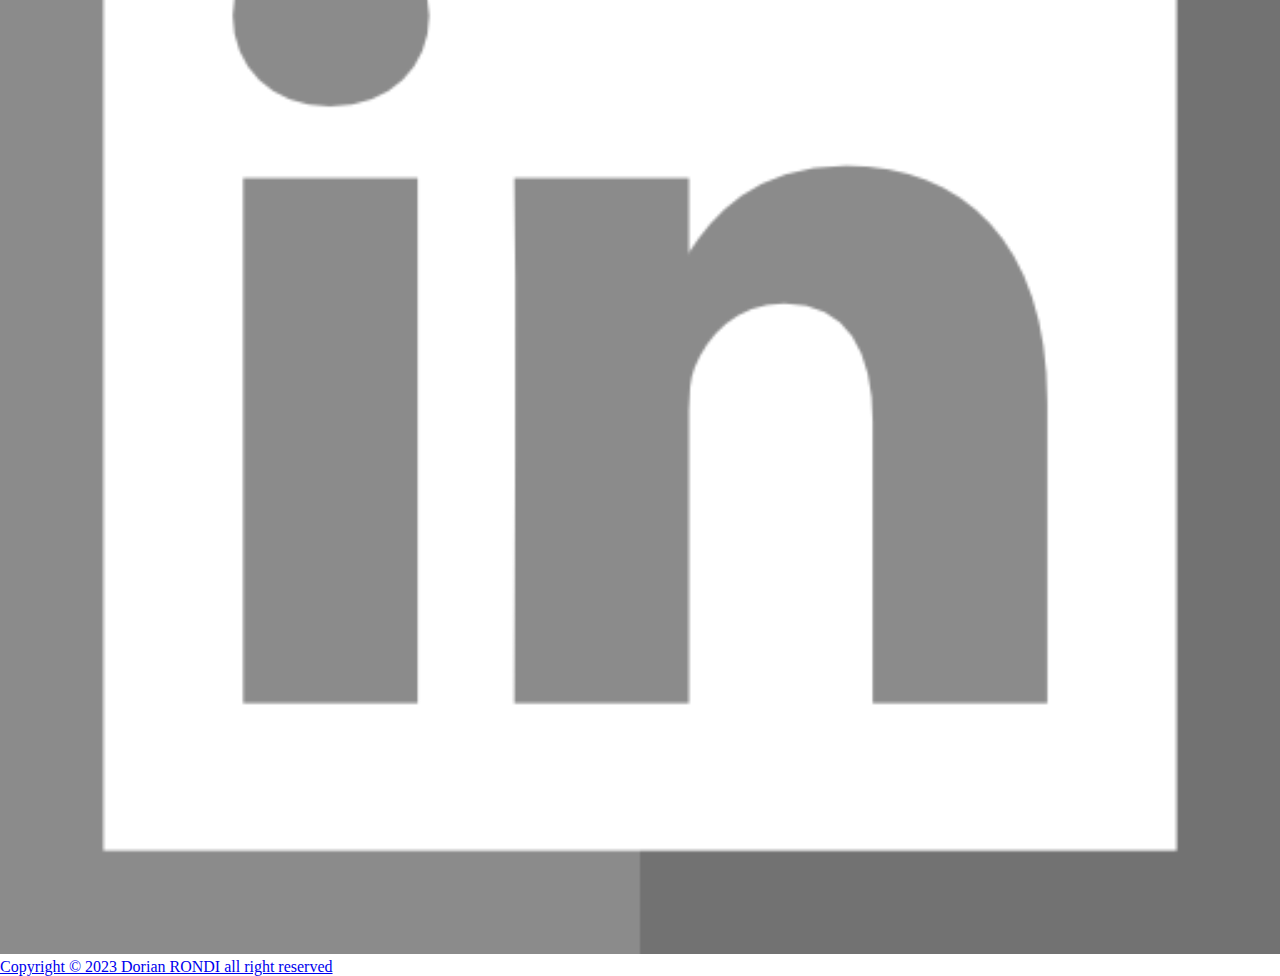
==== commit 1192787f: "Nouvelle branche FlexBox + Menu burger" ====
--- a/index.html
+++ b/index.html
@@ -6,34 +6,38 @@
     <meta name="viewport" content="width=device-width, initial-scale=1.0" />
     <title>Dorian RONDI | Web Dev Junior</title>
     <link rel="stylesheet" href="assets/style.css"/>
+    <link rel="stylesheet" href="assets/burger.css">
 </head>
 
 <body>
+    <button class="retour" title="Retour au menu principal">
+        <a href="#top"><img src="img/icons/top-100x100.png" alt="Retour au menu principal de la page actuel"/></a>
+    </button>
     <div id="wrapper">
+
         <header>
-            <div>
-                <div id="logoDorian">
-                    <a href="index.html">
-                        <h1>Dorian RONDI</h1>
-                        <h2>Develloper Web</h2>
-                    </a>
-                </div>
-                <div class="menu">
-                    <nav>
-                        <ul>
-                            <li><a href="#portfolio">Portfolio</a></li>
-                            <li><a href="#dorian">Dorian</a></li>
-                            <li><a href="#contact">Contact</a></li>
-                        </ul>
-                    </nav>
-                </div>
+            <div id="logoDorian">
+                <a href="index.html">
+                    <h1>Dorian RONDI</h1>
+                    <h2>Develloper Web</h2>
+                </a>
             </div>
+            <input id="menu-toggle" type="checkbox" />
+            <label class='menu-button-container' for="menu-toggle">
+                <div class='menu-button'></div>
+            </label>
+            <nav class="menu">
+                <a href="#portfolio">Portfolio</a>
+                <a href="#dorian">Dorian</a>
+                <a href="#contact">Contact</a>
+            </nav>
         </header>
+
         <main>
             <section id="portfolio">
                 <h3>Portfolio</h3>
-                <div class="portfolio_grid">
-                    <div class="portfolio_grid_item" title="projet 1">
+                <div class="portfolio_flex">
+                    <div class="portfolio_flex_item" title="projet 1">
                         <a href="#">
                             <img
                             src="https://source.unsplash.com/random/400x300?snowboard?sig=1"
@@ -41,7 +45,7 @@
                             />
                         </a>
                     </div>
-                    <div class="portfolio_grid_item" title="projet 2">
+                    <div class="portfolio_flex_item" title="projet 2">
                         <a href="#">
                             <img
                             src="https://source.unsplash.com/random/400x300?underwear?sig=2"
@@ -49,7 +53,7 @@
                             />
                         </a>
                     </div>
-                    <div class="portfolio_grid_item" title="projet 3">
+                    <div class="portfolio_flex_item" title="projet 3">
                         <a href="#">
                             <img
                             src="https://source.unsplash.com/random/400x300?snowboard?sig=3"
@@ -57,7 +61,7 @@
                             />
                         </a>
                     </div>
-                    <div class="portfolio_grid_item" title="projet 4">
+                    <div class="portfolio_flex_item" title="projet 4">
                         <a href="#">
                             <img
                             src="https://source.unsplash.com/random/400x300?forest?sig=4"
@@ -65,7 +69,7 @@
                             />
                         </a>
                     </div>
-                    <div class="portfolio_grid_item" title="projet 5">
+                    <div class="portfolio_flex_item" title="projet 5">
                         <a href="#">
                             <img
                             src="https://source.unsplash.com/random/400x300?alpes?sig=5"
@@ -73,7 +77,7 @@
                             />
                         </a>
                     </div>
-                    <div class="portfolio_grid_item" title="projet 6">
+                    <div class="portfolio_flex_item" title="projet 6">
                         <a href="#">
                             <img
                             src="https://source.unsplash.com/random/400x300?desert?sig=6"
@@ -81,7 +85,7 @@
                             />
                         </a>
                     </div>
-                    <div class="portfolio_grid_item" title="projet 7">
+                    <div class="portfolio_flex_item" title="projet 7">
                         <a href="#">
                             <img
                             src="https://source.unsplash.com/random/400x300?animal?sig=7"
@@ -89,7 +93,7 @@
                             />
                         </a>
                     </div>
-                    <div class="portfolio_grid_item" title="projet 8">
+                    <div class="portfolio_flex_item" title="projet 8">
                         <a href="#">
                             <img
                             src="https://source.unsplash.com/random/400x300?paris?sig=8"
@@ -97,7 +101,7 @@
                             />
                         </a>
                     </div>
-                    <div class="portfolio_grid_item" title="projet 9">
+                    <div class="portfolio_flex_item" title="projet 9">
                         <a href="#">
                             <img
                             src="https://source.unsplash.com/random/400x300?fish?sig=9"
@@ -105,7 +109,7 @@
                             />
                         </a>
                     </div>
-                    <div class="portfolio_grid_item" title="projet 10">
+                    <div class="portfolio_flex_item" title="projet 10">
                         <a href="#">
                             <img
                             src="https://source.unsplash.com/random/400x300?butt?sig=10"
@@ -113,7 +117,7 @@
                             />
                         </a>
                     </div>
-                    <div class="portfolio_grid_item" title="projet 11">
+                    <div class="portfolio_flex_item" title="projet 11">
                         <a href="#">
                             <img
                             src="https://source.unsplash.com/random/400x300?leg?sig=11"
@@ -121,7 +125,7 @@
                             />
                         </a>
                     </div>
-                    <div class="portfolio_grid_item" title="projet 12">
+                    <div class="portfolio_flex_item" title="projet 12">
                         <a href="#">
                             <img
                             src="https://source.unsplash.com/random/400x300?boob?sig=12"
@@ -149,6 +153,7 @@
             </section>
             <section id="contact"></section>
         </main>
+
         <footer>
             <div class="socialMedia">
                 <a
@@ -191,8 +196,5 @@
             </a>
         </footer>
     </div>
-    <button class="retour">
-        <a href="#top"><img src="img/icons/top-100x100.png" alt="Retour au menu principal de la page actuel" title="Retour au menu principal" /></a>
-    </button>
 </body>
 </html>
--- a/assets/style.css
+++ b/assets/style.css
@@ -1,10 +1,24 @@
 @charset "UTF-8";
 *, ::after, ::before {
   box-sizing: border-box;
-  font-size: 16px;
   margin: 0;
   padding: 0;
   list-style-type: none;
+}
+
+html {
+  font-size: 16px;
+  scroll-behavior: smooth;
+}
+
+header {
+  background-color: #00BAF0;
+  background: linear-gradient(to right, #f46b45, #eea849);
+  color: #fff;
+}
+
+img {
+  width: 100%;
 }
 
 #wrapper {
@@ -12,69 +26,54 @@
   margin: auto;
 }
 
-header, main, footer {
-  width: 100%;
-  border: 1px dashed red;
-}
-
-header > div,
-main > section,
-footer > div {
-  margin: auto;
-  max-width: 1200px;
-  border: 1px solid blue;
-}
-
 button.retour {
+  z-index: 1000;
   position: fixed;
   width: 25px;
   height: 25px;
-  bottom: 50px;
-  right: 30px;
+  bottom: 10px;
+  right: 10px;
 }
 
-.portfolio_grid {
-  display: grid;
-  grid-template-columns: repeat(auto-fill, 300px);
-  gap: 0.625rem;
-  justify-content: center;
+.portfolio_flex {
+  display: flex;
+  flex-wrap: wrap;
+  justify-content: space-evenly;
   width: 100%;
-  height: auto;
-  margin: 1.825rem auto;
-  border: 1px dashed black;
 }
-.portfolio_grid_item {
-  width: 300px;
-  background-color: #333333;
+.portfolio_flex_item {
+  flex-grow: 1;
+}
+.portfolio_flex_item:nth-child(1n+2) {
+  display: none;
 }
 
-img {
-  width: 100%;
+#dorian img {
+  display: none;
 }
 
-/* SMARTPHONE -Ecran inférieur a 425px- */
-@media screen and (width <= 26.5625rem) {
-  #wrapper {
-    width: 100%;
+/* SMARTPHONE -Ecran supérieur à 425px- */
+@media screen and (width > 26.5625rem) {
+  .portfolio_flex_item:nth-child(-1n+2) {
+    display: block;
+    flex-grow: 0;
   }
-  .portfolio_grid {
-    grid-template-columns: 100%;
+}
+/* TABLETTE -Ecran supérieur a 768px- */
+@media screen and (width > 48rem) {
+  .portfolio_flex_item:nth-child(-1n+3) {
+    display: block;
+    flex-grow: 0;
   }
-  .portfolio_grid_item {
-    width: 100%;
-  }
-  .portfolio_grid > div:nth-child(1n+5) {
-    display: none;
+}
+/* DESKTOP -Ecran supérieur a 1024px- */
+@media screen and (width > 64rem) {
+  .portfolio_flex_item:nth-child(-1n+4) {
+    display: block;
+    flex-grow: 0;
   }
   button.retour {
-    bottom: 10px;
-    right: 10px;
+    bottom: 15px;
+    right: 30px;
   }
-}
-/* TABLETTE PORTRAIT -Ecran inférieur a 768px- */
-@media screen and (26.5625rem < width <= 48rem) {
-  .portfolio_grid > div:nth-child(1n+5) {
-    display: none;
-  }
-}
-/* TABLETTE PAYSAGE -Ecran inférieur a 1024px- *//*# sourceMappingURL=style.css.map */+}/*# sourceMappingURL=style.css.map */--- a/assets/burger.css
+++ b/assets/burger.css
@@ -0,0 +1,104 @@
+/*~~~~~~~~~~~~~~~~~~*/
+/* Menu Burger responsive by Alvaro */
+/*https://codepen.io/alvarotrigo/pen/MWEJEWG*/
+/*~~~~~~~~~~~~~~~~~~*/
+header {
+    display: flex;
+    flex-direction: row;
+    align-items: center;
+    justify-content: space-between;
+}
+.menu {
+    display: flex;
+    flex-direction: row;
+    list-style-type: none;
+    margin: 0;
+    padding: 0;
+}
+.menu > a {
+    margin: 0 1rem;
+    overflow: hidden;
+}
+.menu-button-container {
+    display: none;
+    height: 100%;
+    width: 30px;
+    cursor: pointer;
+    flex-direction: column;
+    justify-content: center;
+    align-items: center;
+}
+#menu-toggle {
+    display: none;
+}
+.menu-button,
+.menu-button::before,
+.menu-button::after {
+    display: block;
+    background-color: #000;
+    position: absolute;
+    height: 4px;
+    width: 30px;
+    transition: transform 400ms cubic-bezier(0.23, 1, 0.32, 1);
+    border-radius: 2px;
+}
+.menu-button::before {
+    content: '';
+    margin-top: -8px;
+}
+.menu-button::after {
+    content: '';
+    margin-top: 8px;
+}
+#menu-toggle:checked + .menu-button-container .menu-button::before {
+    margin-top: 0px;
+    transform: rotate(405deg);
+}
+#menu-toggle:checked + .menu-button-container .menu-button {
+    background: rgba(255, 255, 255, 0);
+}
+#menu-toggle:checked + .menu-button-container .menu-button::after {
+    margin-top: 0px;
+    transform: rotate(-405deg);
+}
+@media (width >= 425px) {
+    .menu-button-container{
+      display: flex;
+    }
+    .menu {
+      position: absolute;
+      top: 0;
+      margin-top: 50px;
+      left: 0;
+      flex-direction: column;
+      width: 100%;
+      justify-content: center;
+      align-items: center;
+    }
+    #menu-toggle ~ .menu a {
+      height: 0;
+      margin: 0;
+      padding: 0;
+      border: 0;
+      transition: height 400ms cubic-bezier(0.23, 1, 0.32, 1);
+    }
+    #menu-toggle:checked ~ .menu a {
+      border: 1px solid #333;
+      height: 2.5em;
+      padding: 0.5em;
+      transition: height 400ms cubic-bezier(0.23, 1, 0.32, 1);
+    }
+    .menu > a {
+      display: flex;
+      justify-content: center;
+      margin: 0;
+      padding: 0.5em 0;
+      width: 100%;
+      color: white;
+      background-color: #222;
+    }
+    .menu > a:not(:last-child) {
+      border-bottom: 1px solid #444;
+    }
+}
+/*~~~~~~~~~~~~~~~~~~*/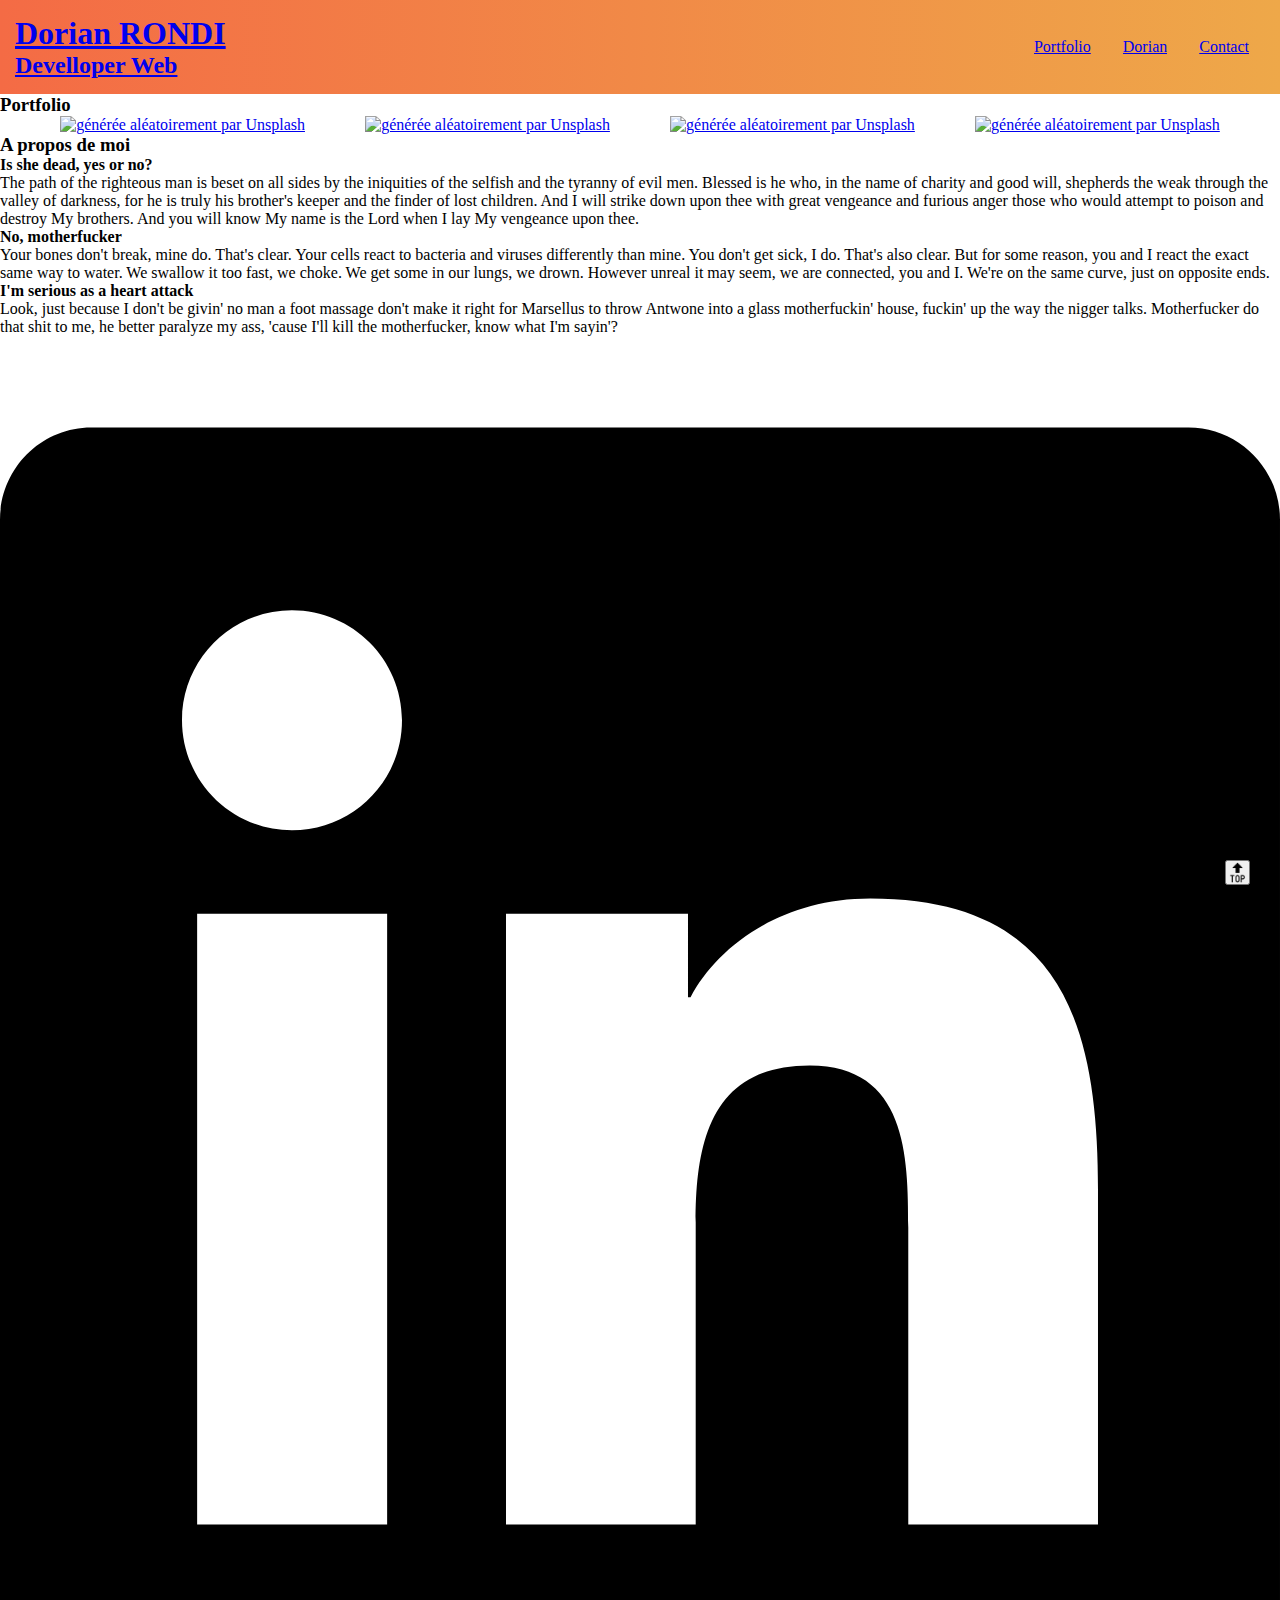
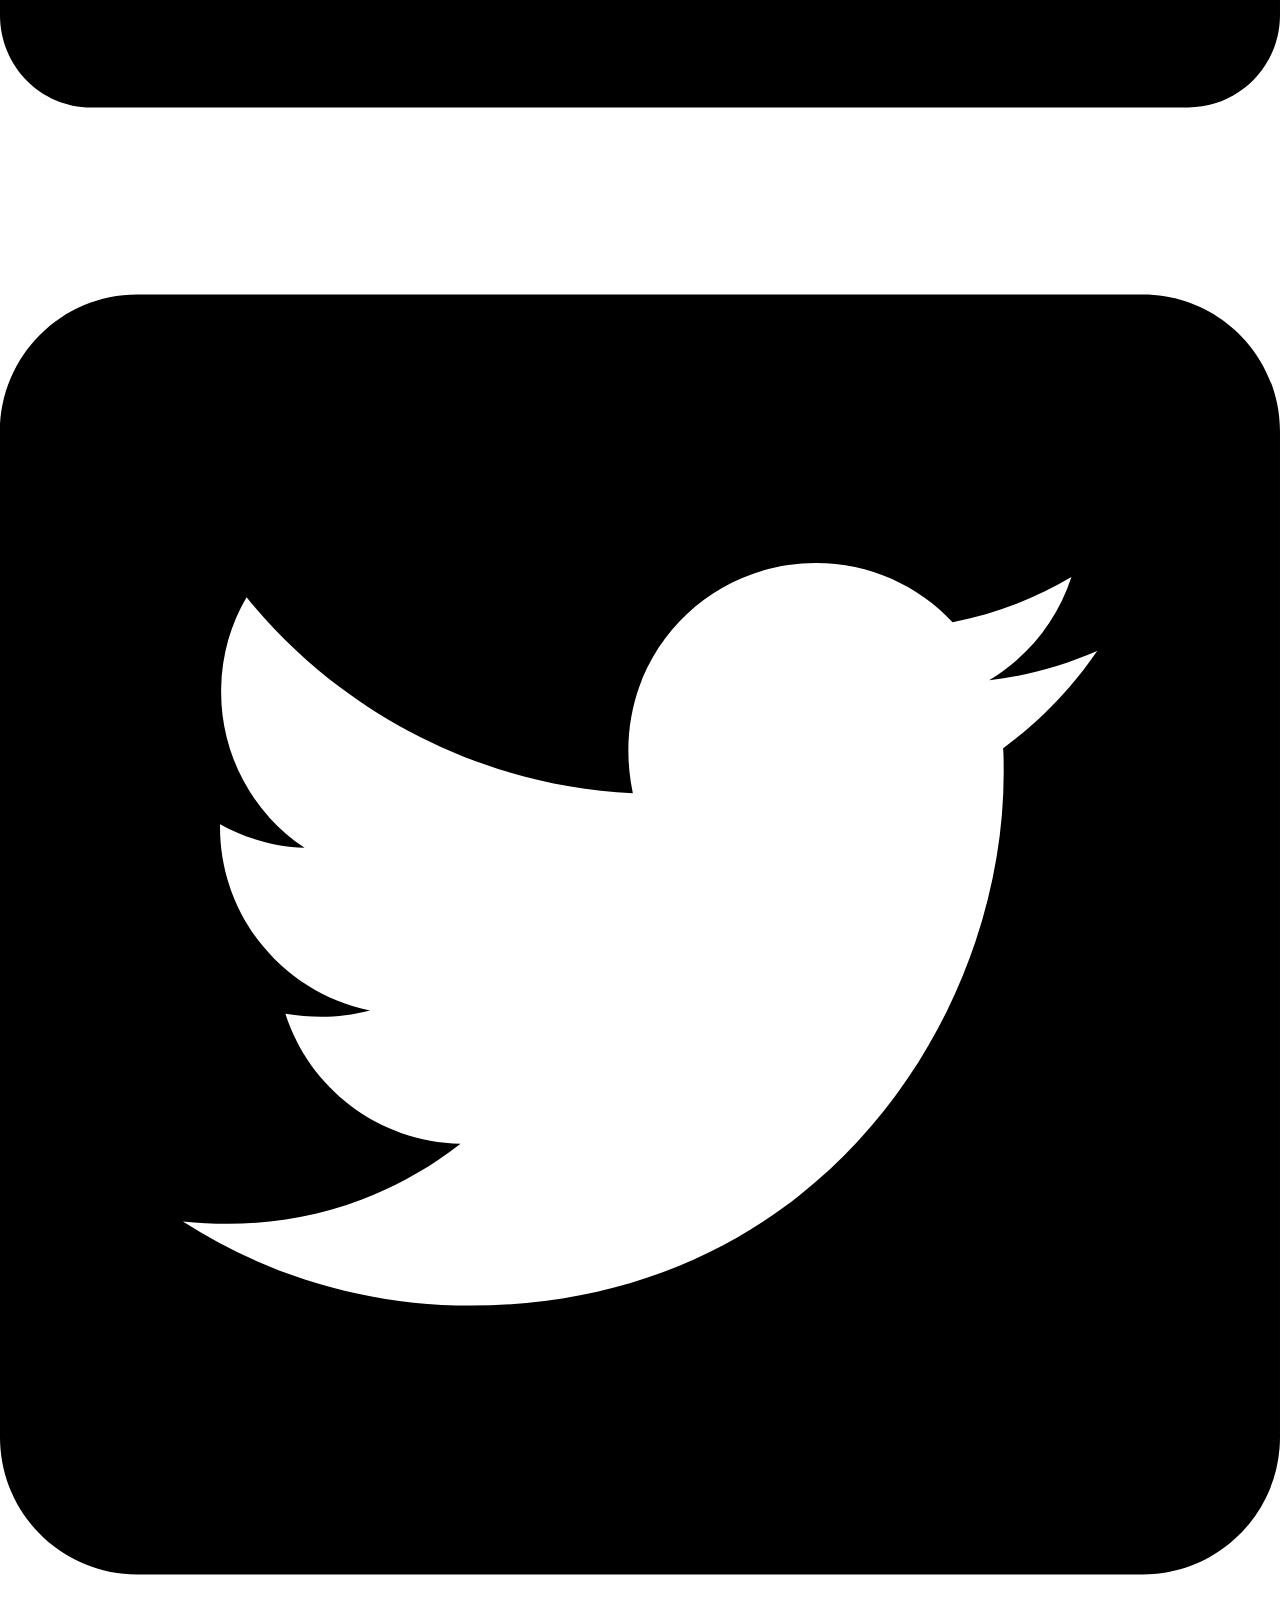
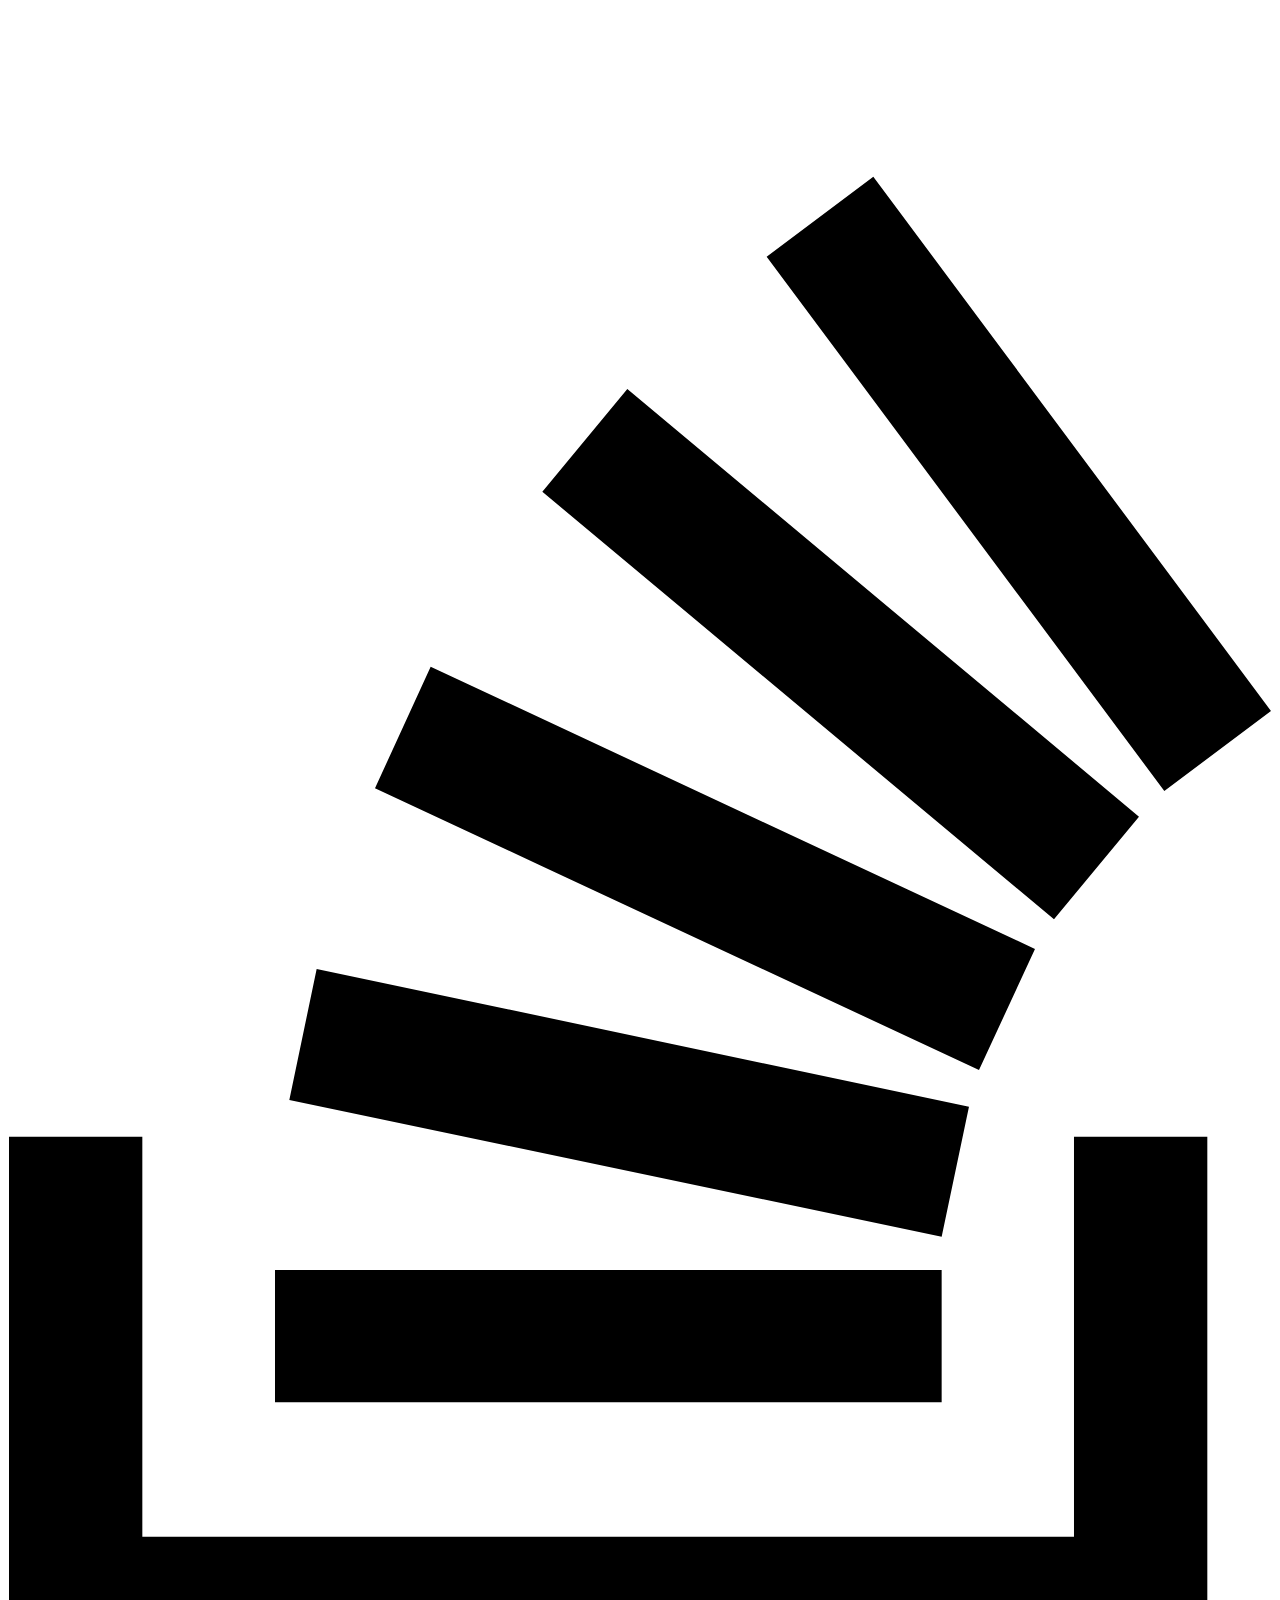
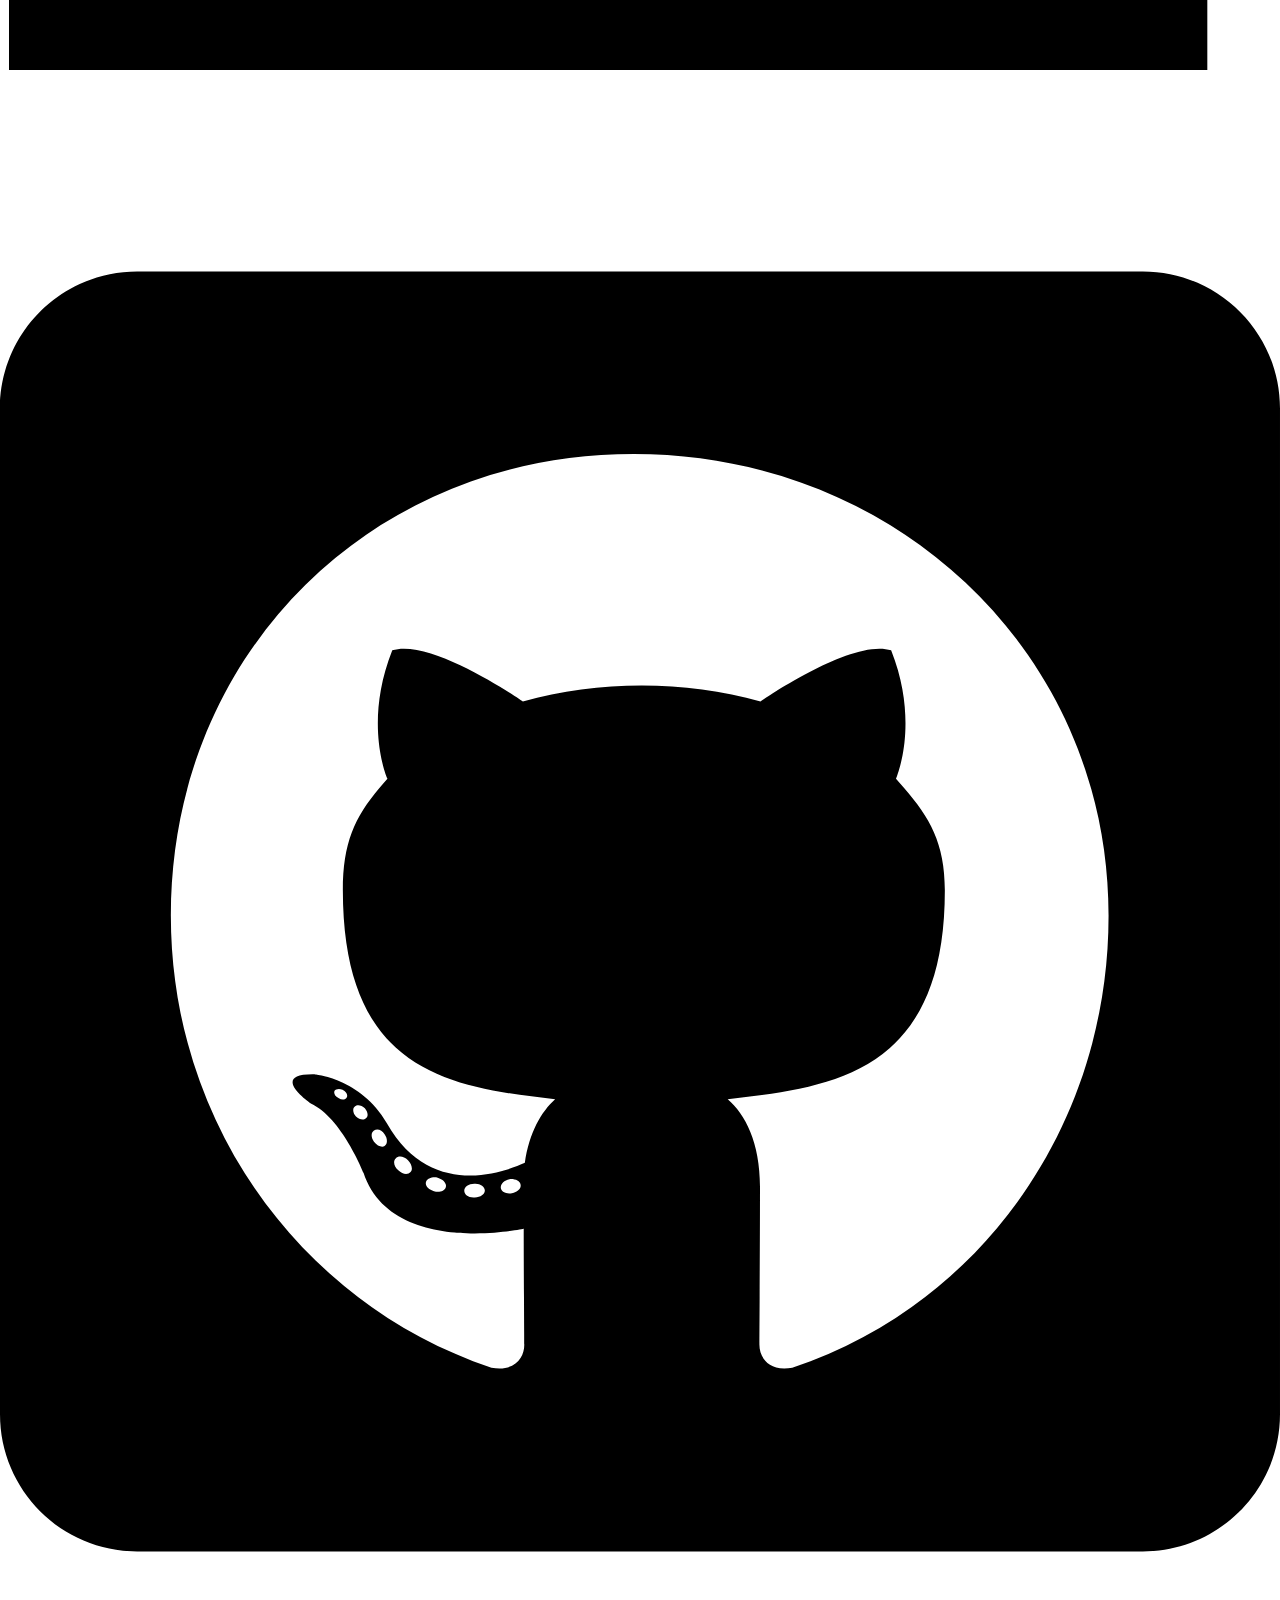
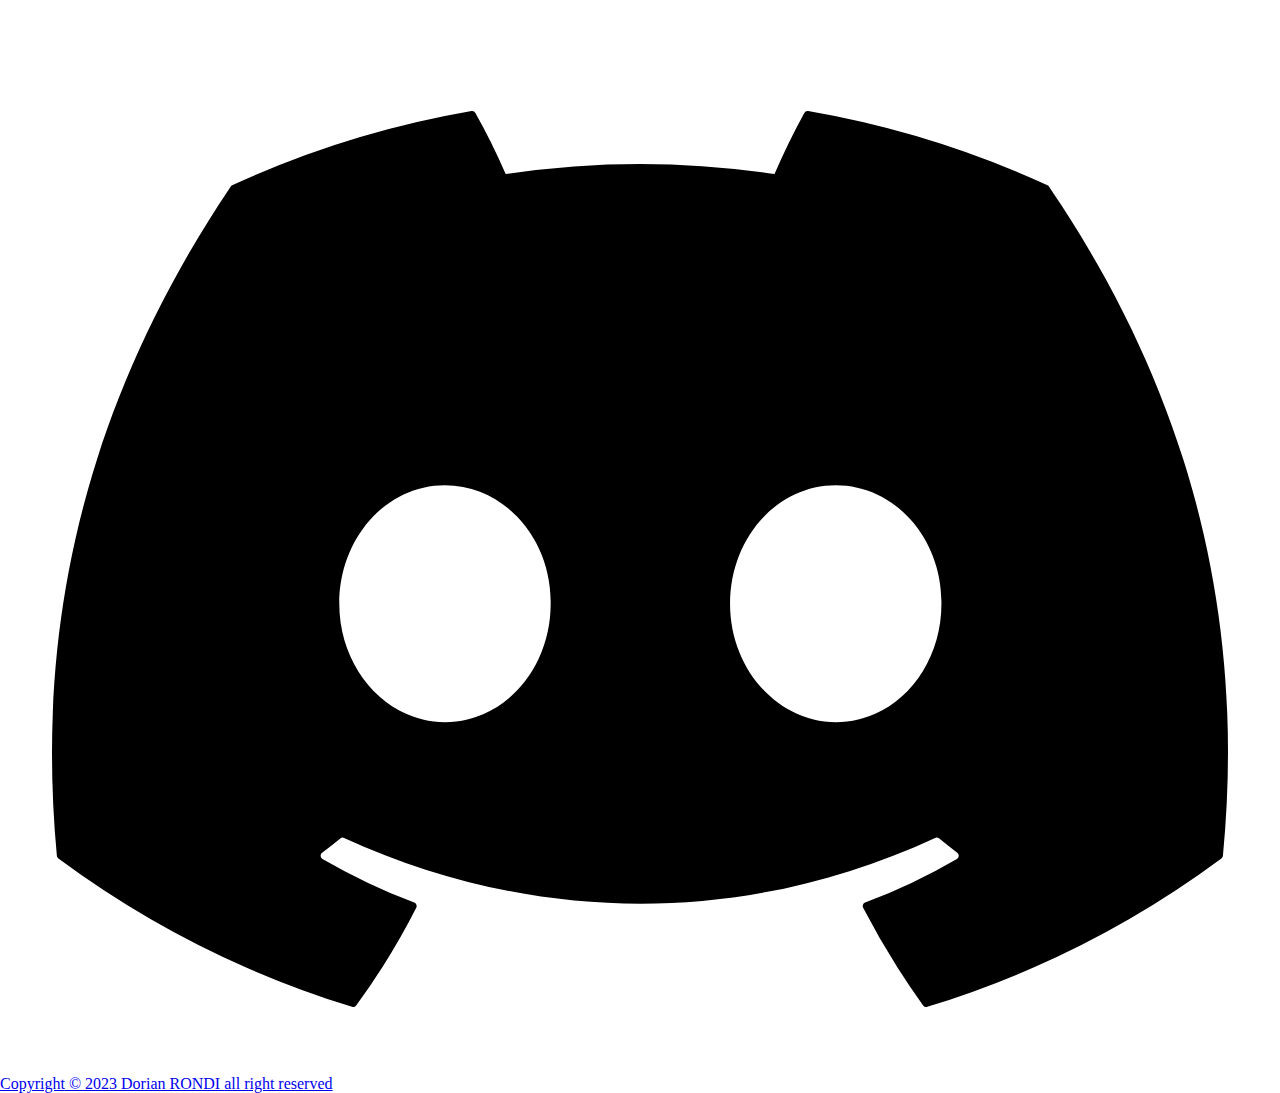
==== commit dfdbd14d: "Mise a jour des icons media sociaux en SVG" ====
--- a/index.html
+++ b/index.html
@@ -17,7 +17,7 @@
 
         <header>
             <div id="logoDorian">
-                <a href="index.html">
+                <a href="#contact">
                     <h1>Dorian RONDI</h1>
                     <h2>Develloper Web</h2>
                 </a>
@@ -40,7 +40,7 @@
                     <div class="portfolio_flex_item" title="projet 1">
                         <a href="#">
                             <img
-                            src="https://source.unsplash.com/random/400x300?snowboard?sig=1"
+                            src="https://source.unsplash.com/random/400x300?feet?sig=1"
                             alt="générée aléatoirement par Unsplash"
                             />
                         </a>
@@ -156,6 +156,7 @@
 
         <footer>
             <div class="socialMedia">
+<!--
                 <a
                 href="#"
                 target="_blank">
@@ -186,13 +187,46 @@
                     title="LinkedIn"
                     />
                 </a>
+-->
+                <nav>
+                  <a href="https://www.linkedin.com/in/dorianrondi/" target="_blank" data-bs-toggle="tooltip" data-bs-placement="top" title="LinkedIn">
+                    <svg xmlns="http://www.w3.org/2000/svg" viewBox="0 0 448 512">
+                      <!--! Font Awesome Pro 6.2.1 by @fontawesome - https://fontawesome.com License - https://fontawesome.com/license (Commercial License) Copyright 2022 Fonticons, Inc. -->
+                      <path d="M416 32H31.9C14.3 32 0 46.5 0 64.3v383.4C0 465.5 14.3 480 31.9 480H416c17.6 0 32-14.5 32-32.3V64.3c0-17.8-14.4-32.3-32-32.3zM135.4 416H69V202.2h66.5V416zm-33.2-243c-21.3 0-38.5-17.3-38.5-38.5S80.9 96 102.2 96c21.2 0 38.5 17.3 38.5 38.5 0 21.3-17.2 38.5-38.5 38.5zm282.1 243h-66.4V312c0-24.8-.5-56.7-34.5-56.7-34.6 0-39.9 27-39.9 54.9V416h-66.4V202.2h63.7v29.2h.9c8.9-16.8 30.6-34.5 62.9-34.5 67.2 0 79.7 44.3 79.7 101.9V416z"/>
+                    </svg>
+                  </a>
+                  <a href="https://twitter.com/Dorian_tweet" target="_blank" data-bs-toggle="tooltip" data-bs-placement="top" title="Twitter">
+                    <svg xmlns="http://www.w3.org/2000/svg" viewBox="0 0 448 512">
+                      <!--! Font Awesome Pro 6.2.1 by @fontawesome - https://fontawesome.com License - https://fontawesome.com/license (Commercial License) Copyright 2022 Fonticons, Inc. -->
+                      <path d="M400 32H48C21.5 32 0 53.5 0 80v352c0 26.5 21.5 48 48 48h352c26.5 0 48-21.5 48-48V80c0-26.5-21.5-48-48-48zm-48.9 158.8c.2 2.8.2 5.7.2 8.5 0 86.7-66 186.6-186.6 186.6-37.2 0-71.7-10.8-100.7-29.4 5.3.6 10.4.8 15.8.8 30.7 0 58.9-10.4 81.4-28-28.8-.6-53-19.5-61.3-45.5 10.1 1.5 19.2 1.5 29.6-1.2-30-6.1-52.5-32.5-52.5-64.4v-.8c8.7 4.9 18.9 7.9 29.6 8.3a65.447 65.447 0 0 1-29.2-54.6c0-12.2 3.2-23.4 8.9-33.1 32.3 39.8 80.8 65.8 135.2 68.6-9.3-44.5 24-80.6 64-80.6 18.9 0 35.9 7.9 47.9 20.7 14.8-2.8 29-8.3 41.6-15.8-4.9 15.2-15.2 28-28.8 36.1 13.2-1.4 26-5.1 37.8-10.2-8.9 13.1-20.1 24.7-32.9 34z"/>
+                    </svg>
+                  </a>
+                  <a href="https://stackoverflow.com/users/10105155/dorian?tab=profile" target="_blank" data-bs-toggle="tooltip" data-bs-placement="top" title="Stack OverFlow">
+                    <svg xmlns="http://www.w3.org/2000/svg" viewBox="0 0 384 512">
+                      <!--! Font Awesome Pro 6.2.1 by @fontawesome - https://fontawesome.com License - https://fontawesome.com/license (Commercial License) Copyright 2022 Fonticons, Inc. -->
+                      <path d="M290.7 311L95 269.7 86.8 309l195.7 41zm51-87L188.2 95.7l-25.5 30.8 153.5 128.3zm-31.2 39.7L129.2 179l-16.7 36.5L293.7 300zM262 32l-32 24 119.3 160.3 32-24zm20.5 328h-200v39.7h200zm39.7 80H42.7V320h-40v160h359.5V320h-40z"/>
+                    </svg>
+                  </a>
+                  <a href="https://github.com/DorianR82" target="_blank" data-bs-toggle="tooltip" data-bs-placement="top" title="GitHub">
+                    <svg xmlns="http://www.w3.org/2000/svg" viewBox="0 0 448 512">
+                      <!--! Font Awesome Pro 6.2.1 by @fontawesome - https://fontawesome.com License - https://fontawesome.com/license (Commercial License) Copyright 2022 Fonticons, Inc. -->
+                      <path d="M400 32H48C21.5 32 0 53.5 0 80v352c0 26.5 21.5 48 48 48h352c26.5 0 48-21.5 48-48V80c0-26.5-21.5-48-48-48zM277.3 415.7c-8.4 1.5-11.5-3.7-11.5-8 0-5.4.2-33 .2-55.3 0-15.6-5.2-25.5-11.3-30.7 37-4.1 76-9.2 76-73.1 0-18.2-6.5-27.3-17.1-39 1.7-4.3 7.4-22-1.7-45-13.9-4.3-45.7 17.9-45.7 17.9-13.2-3.7-27.5-5.6-41.6-5.6-14.1 0-28.4 1.9-41.6 5.6 0 0-31.8-22.2-45.7-17.9-9.1 22.9-3.5 40.6-1.7 45-10.6 11.7-15.6 20.8-15.6 39 0 63.6 37.3 69 74.3 73.1-4.8 4.3-9.1 11.7-10.6 22.3-9.5 4.3-33.8 11.7-48.3-13.9-9.1-15.8-25.5-17.1-25.5-17.1-16.2-.2-1.1 10.2-1.1 10.2 10.8 5 18.4 24.2 18.4 24.2 9.7 29.7 56.1 19.7 56.1 19.7 0 13.9.2 36.5.2 40.6 0 4.3-3 9.5-11.5 8-66-22.1-112.2-84.9-112.2-158.3 0-91.8 70.2-161.5 162-161.5S388 165.6 388 257.4c.1 73.4-44.7 136.3-110.7 158.3zm-98.1-61.1c-1.9.4-3.7-.4-3.9-1.7-.2-1.5 1.1-2.8 3-3.2 1.9-.2 3.7.6 3.9 1.9.3 1.3-1 2.6-3 3zm-9.5-.9c0 1.3-1.5 2.4-3.5 2.4-2.2.2-3.7-.9-3.7-2.4 0-1.3 1.5-2.4 3.5-2.4 1.9-.2 3.7.9 3.7 2.4zm-13.7-1.1c-.4 1.3-2.4 1.9-4.1 1.3-1.9-.4-3.2-1.9-2.8-3.2.4-1.3 2.4-1.9 4.1-1.5 2 .6 3.3 2.1 2.8 3.4zm-12.3-5.4c-.9 1.1-2.8.9-4.3-.6-1.5-1.3-1.9-3.2-.9-4.1.9-1.1 2.8-.9 4.3.6 1.3 1.3 1.8 3.3.9 4.1zm-9.1-9.1c-.9.6-2.6 0-3.7-1.5s-1.1-3.2 0-3.9c1.1-.9 2.8-.2 3.7 1.3 1.1 1.5 1.1 3.3 0 4.1zm-6.5-9.7c-.9.9-2.4.4-3.5-.6-1.1-1.3-1.3-2.8-.4-3.5.9-.9 2.4-.4 3.5.6 1.1 1.3 1.3 2.8.4 3.5zm-6.7-7.4c-.4.9-1.7 1.1-2.8.4-1.3-.6-1.9-1.7-1.5-2.6.4-.6 1.5-.9 2.8-.4 1.3.7 1.9 1.8 1.5 2.6z"/>
+                    </svg>
+                  </a>
+                  <a href="index.html" target="_blank" data-bs-toggle="tooltip" data-bs-placement="top" title="Discord">
+                    <svg xmlns="http://www.w3.org/2000/svg" viewBox="0 0 640 512">
+                      <!--! Font Awesome Pro 6.2.1 by @fontawesome - https://fontawesome.com License - https://fontawesome.com/license (Commercial License) Copyright 2022 Fonticons, Inc. -->
+                      <path d="M524.531,69.836a1.5,1.5,0,0,0-.764-.7A485.065,485.065,0,0,0,404.081,32.03a1.816,1.816,0,0,0-1.923.91,337.461,337.461,0,0,0-14.9,30.6,447.848,447.848,0,0,0-134.426,0,309.541,309.541,0,0,0-15.135-30.6,1.89,1.89,0,0,0-1.924-.91A483.689,483.689,0,0,0,116.085,69.137a1.712,1.712,0,0,0-.788.676C39.068,183.651,18.186,294.69,28.43,404.354a2.016,2.016,0,0,0,.765,1.375A487.666,487.666,0,0,0,176.02,479.918a1.9,1.9,0,0,0,2.063-.676A348.2,348.2,0,0,0,208.12,430.4a1.86,1.86,0,0,0-1.019-2.588,321.173,321.173,0,0,1-45.868-21.853,1.885,1.885,0,0,1-.185-3.126c3.082-2.309,6.166-4.711,9.109-7.137a1.819,1.819,0,0,1,1.9-.256c96.229,43.917,200.41,43.917,295.5,0a1.812,1.812,0,0,1,1.924.233c2.944,2.426,6.027,4.851,9.132,7.16a1.884,1.884,0,0,1-.162,3.126,301.407,301.407,0,0,1-45.89,21.83,1.875,1.875,0,0,0-1,2.611,391.055,391.055,0,0,0,30.014,48.815,1.864,1.864,0,0,0,2.063.7A486.048,486.048,0,0,0,610.7,405.729a1.882,1.882,0,0,0,.765-1.352C623.729,277.594,590.933,167.465,524.531,69.836ZM222.491,337.58c-28.972,0-52.844-26.587-52.844-59.239S193.056,219.1,222.491,219.1c29.665,0,53.306,26.82,52.843,59.239C275.334,310.993,251.924,337.58,222.491,337.58Zm195.38,0c-28.971,0-52.843-26.587-52.843-59.239S388.437,219.1,417.871,219.1c29.667,0,53.307,26.82,52.844,59.239C470.715,310.993,447.538,337.58,417.871,337.58Z"/>
+                    </svg>
+                  </a>
+                </nav>
             </div>
             <a
             href="https://www.legifrance.gouv.fr/codes/section_lc/LEGITEXT000006069414/LEGISCTA000006146349"
             target="_blank"
             alt="liens externe vers les articles du Code de la propriété intellectuelle concernant le droit d'auteur"
             title="Copyright"
-            >Copyright &copy; 2023 Dorian RONDI all right reserved
+            ><span>Copyright</span> &copy; <span>2023</span> Dorian RONDI <span>all right reserved</span>
             </a>
         </footer>
     </div>
--- a/assets/style.css
+++ b/assets/style.css
@@ -12,6 +12,7 @@
 }
 
 header {
+  padding: 15px;
   background-color: #00BAF0;
   background: linear-gradient(to right, #f46b45, #eea849);
   color: #fff;
@@ -52,11 +53,18 @@
   display: none;
 }
 
+a > span {
+  display: none;
+}
+
 /* SMARTPHONE -Ecran supérieur à 425px- */
 @media screen and (width > 26.5625rem) {
   .portfolio_flex_item:nth-child(-1n+2) {
     display: block;
     flex-grow: 0;
+  }
+  a > span {
+    display: inline;
   }
 }
 /* TABLETTE -Ecran supérieur a 768px- */
--- a/assets/burger.css
+++ b/assets/burger.css
@@ -61,14 +61,14 @@
     margin-top: 0px;
     transform: rotate(-405deg);
 }
-@media (width >= 425px) {
+@media (width <= 500px) {
     .menu-button-container{
       display: flex;
     }
     .menu {
       position: absolute;
       top: 0;
-      margin-top: 50px;
+      margin-top:94px;
       left: 0;
       flex-direction: column;
       width: 100%;
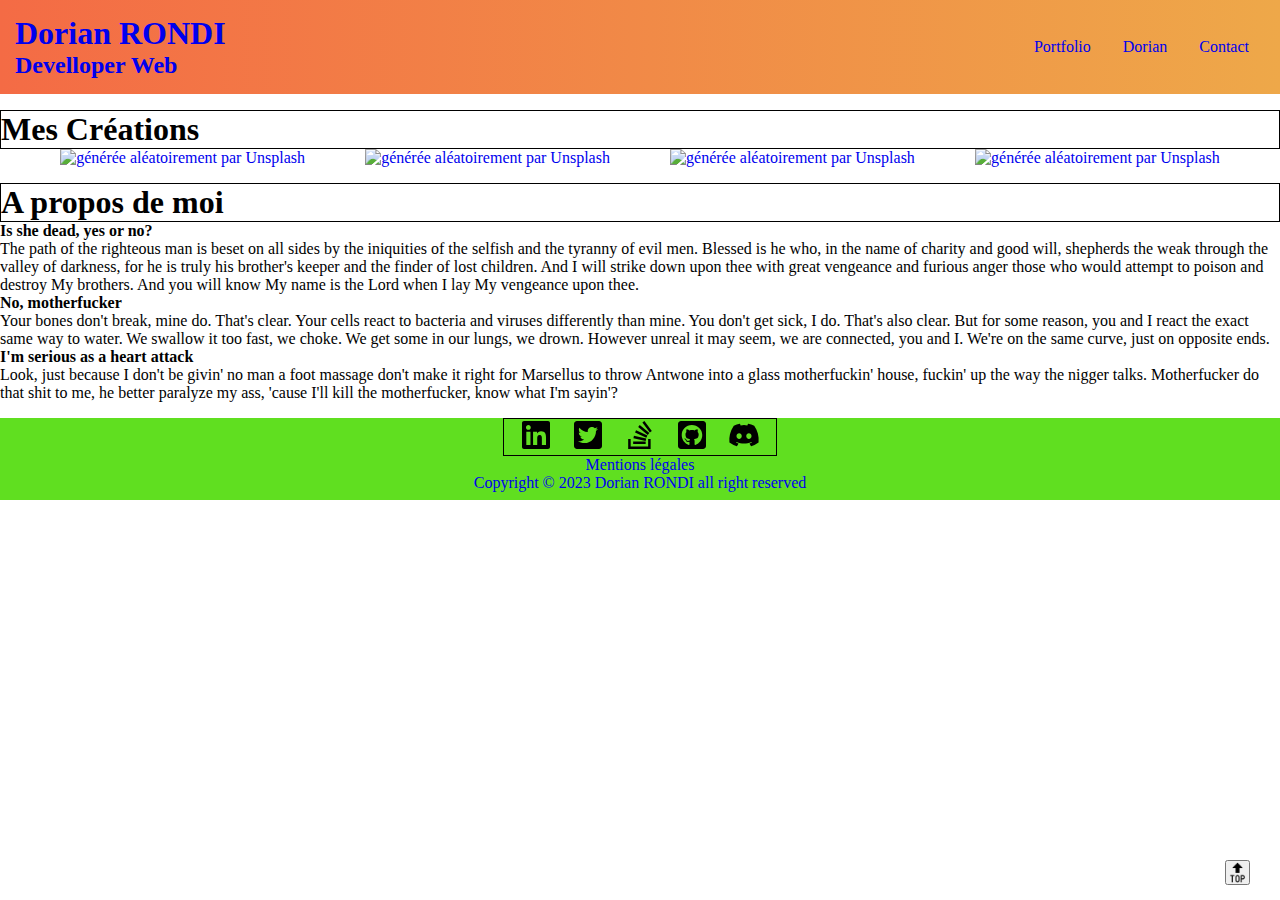
==== commit 0ba59667: "Mise a jour du Footer, alignement des icones de media sociaux et ajouts des mentions légales" ====
--- a/index.html
+++ b/index.html
@@ -35,12 +35,12 @@
 
         <main>
             <section id="portfolio">
-                <h3>Portfolio</h3>
+                <h3>Mes Créations</h3>
                 <div class="portfolio_flex">
                     <div class="portfolio_flex_item" title="projet 1">
                         <a href="#">
                             <img
-                            src="https://source.unsplash.com/random/400x300?feet?sig=1"
+                            src="https://source.unsplash.com/random/400x300?snowboard?sig=1"
                             alt="générée aléatoirement par Unsplash"
                             />
                         </a>
@@ -221,6 +221,14 @@
                   </a>
                 </nav>
             </div>
+            
+            <a
+            href="https://www.legifrance.gouv.fr/codes/section_lc/LEGITEXT000006069414/LEGISCTA000006146349"
+            target="_blank"
+            alt="liens externe vers les articles du Code de la propriété intellectuelle concernant le droit d'auteur"
+            title="Copyright"
+            >Mentions légales</a>
+
             <a
             href="https://www.legifrance.gouv.fr/codes/section_lc/LEGITEXT000006069414/LEGISCTA000006146349"
             target="_blank"
--- a/assets/style.css
+++ b/assets/style.css
@@ -4,6 +4,7 @@
   margin: 0;
   padding: 0;
   list-style-type: none;
+  text-decoration: none;
 }
 
 html {
@@ -20,6 +21,12 @@
 
 img {
   width: 100%;
+}
+
+h3 {
+  font-size: 2rem;
+  margin-top: 1rem;
+  border: 1px solid black;
 }
 
 #wrapper {
@@ -51,6 +58,30 @@
 
 #dorian img {
   display: none;
+}
+
+footer {
+  margin-top: 1rem;
+  padding-bottom: 0.5rem;
+  display: flex;
+  flex-direction: column;
+  align-items: center;
+  background-color: hsl(100, 75%, 50%);
+}
+
+.socialMedia nav {
+  padding-right: 1rem;
+  width: 100%;
+  border: 1px solid black;
+}
+
+.socialMedia nav a {
+  margin-left: 1rem;
+}
+
+svg {
+  width: 2rem;
+  height: 2rem;
 }
 
 a > span {
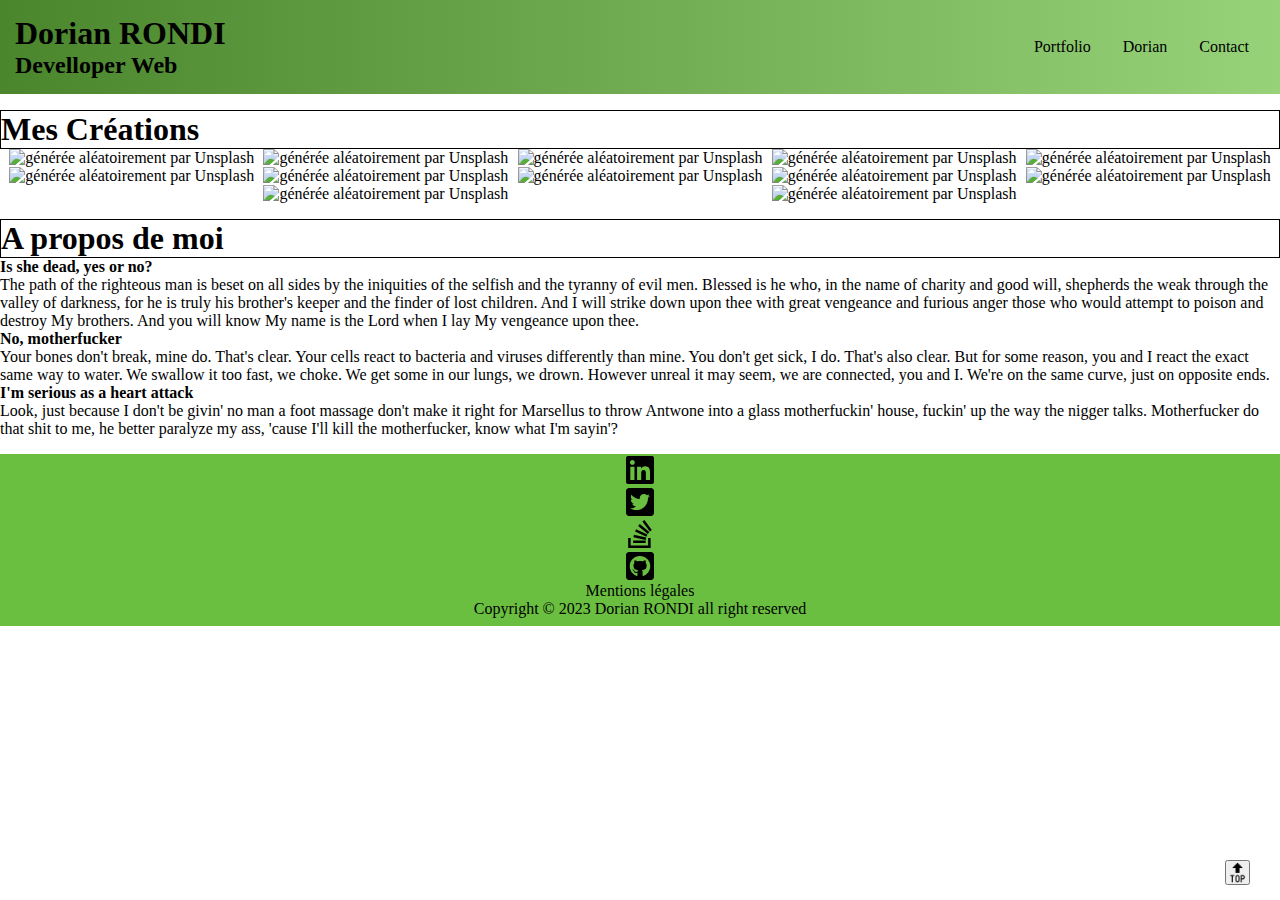
==== commit 4e59e5ff: "Update du footer, juste recalibrage des images pour le focus" ====
--- a/index.html
+++ b/index.html
@@ -16,8 +16,8 @@
     <div id="wrapper">
 
         <header>
-            <div id="logoDorian">
-                <a href="#contact">
+            <div id="logoDorian" title="Dorian RONDI | Develloper Web">
+                <a href="#contact" alt="Logo de Dorian RONDI | Develloper Web">
                     <h1>Dorian RONDI</h1>
                     <h2>Develloper Web</h2>
                 </a>
@@ -40,7 +40,7 @@
                     <div class="portfolio_flex_item" title="projet 1">
                         <a href="#">
                             <img
-                            src="https://source.unsplash.com/random/400x300?snowboard?sig=1"
+                            src="https://source.unsplash.com/random/425x300?snowboard?sig=1"
                             alt="générée aléatoirement par Unsplash"
                             />
                         </a>
@@ -48,7 +48,7 @@
                     <div class="portfolio_flex_item" title="projet 2">
                         <a href="#">
                             <img
-                            src="https://source.unsplash.com/random/400x300?underwear?sig=2"
+                            src="https://source.unsplash.com/random/425x300?underwear?sig=2"
                             alt="générée aléatoirement par Unsplash"
                             />
                         </a>
@@ -56,7 +56,7 @@
                     <div class="portfolio_flex_item" title="projet 3">
                         <a href="#">
                             <img
-                            src="https://source.unsplash.com/random/400x300?snowboard?sig=3"
+                            src="https://source.unsplash.com/random/425x300?snowboard?sig=3"
                             alt="générée aléatoirement par Unsplash"
                             />
                         </a>
@@ -64,7 +64,7 @@
                     <div class="portfolio_flex_item" title="projet 4">
                         <a href="#">
                             <img
-                            src="https://source.unsplash.com/random/400x300?forest?sig=4"
+                            src="https://source.unsplash.com/random/425x300?forest?sig=4"
                             alt="générée aléatoirement par Unsplash"
                             />
                         </a>
@@ -72,7 +72,7 @@
                     <div class="portfolio_flex_item" title="projet 5">
                         <a href="#">
                             <img
-                            src="https://source.unsplash.com/random/400x300?alpes?sig=5"
+                            src="https://source.unsplash.com/random/425x300?alpes?sig=5"
                             alt="générée aléatoirement par Unsplash"
                             />
                         </a>
@@ -80,7 +80,7 @@
                     <div class="portfolio_flex_item" title="projet 6">
                         <a href="#">
                             <img
-                            src="https://source.unsplash.com/random/400x300?desert?sig=6"
+                            src="https://source.unsplash.com/random/425x300?desert?sig=6"
                             alt="générée aléatoirement par Unsplash"
                             />
                         </a>
@@ -88,7 +88,7 @@
                     <div class="portfolio_flex_item" title="projet 7">
                         <a href="#">
                             <img
-                            src="https://source.unsplash.com/random/400x300?animal?sig=7"
+                            src="https://source.unsplash.com/random/425x300?animal?sig=7"
                             alt="générée aléatoirement par Unsplash"
                             />
                         </a>
@@ -96,7 +96,7 @@
                     <div class="portfolio_flex_item" title="projet 8">
                         <a href="#">
                             <img
-                            src="https://source.unsplash.com/random/400x300?paris?sig=8"
+                            src="https://source.unsplash.com/random/425x300?paris?sig=8"
                             alt="générée aléatoirement par Unsplash"
                             />
                         </a>
@@ -104,7 +104,7 @@
                     <div class="portfolio_flex_item" title="projet 9">
                         <a href="#">
                             <img
-                            src="https://source.unsplash.com/random/400x300?fish?sig=9"
+                            src="https://source.unsplash.com/random/425x300?fish?sig=9"
                             alt="générée aléatoirement par Unsplash"
                             />
                         </a>
@@ -112,7 +112,7 @@
                     <div class="portfolio_flex_item" title="projet 10">
                         <a href="#">
                             <img
-                            src="https://source.unsplash.com/random/400x300?butt?sig=10"
+                            src="https://source.unsplash.com/random/425x300?butt?sig=10"
                             alt="générée aléatoirement par Unsplash"
                             />
                         </a>
@@ -120,7 +120,7 @@
                     <div class="portfolio_flex_item" title="projet 11">
                         <a href="#">
                             <img
-                            src="https://source.unsplash.com/random/400x300?leg?sig=11"
+                            src="https://source.unsplash.com/random/425x300?leg?sig=11"
                             alt="générée aléatoirement par Unsplash"
                             />
                         </a>
@@ -128,7 +128,7 @@
                     <div class="portfolio_flex_item" title="projet 12">
                         <a href="#">
                             <img
-                            src="https://source.unsplash.com/random/400x300?boob?sig=12"
+                            src="https://source.unsplash.com/random/425x300?boob?sig=12"
                             alt="générée aléatoirement par Unsplash"
                             />
                         </a>
@@ -156,79 +156,39 @@
 
         <footer>
             <div class="socialMedia">
-<!--
-                <a
-                href="#"
-                target="_blank">
-                    <img
-                    style="filter: grayscale(1)"
-                    src="img/icons/facebook_ON.png"
-                    alt="Liens externe vers mon compte Facebook (Dorian RONDI)"
-                    title="Facebook"
-                    />
-                </a>
-                <a
-                href="#"
-                target="_blank">
-                    <img
-                    style="filter: grayscale(1)"
-                    src="img/icons/twitter_ON.png"
-                    alt="Liens externe vers mon compte Twitter (Dorian RONDI)"
-                    title="Twitter"
-                    />
-                </a>
-                <a
-                href="#" 
-                target="_blank">
-                    <img
-                    style="filter: grayscale(1)"
-                    src="img/icons/linkedin_ON.png"
-                    alt="Liens externe vers mon compte LinkedIn (Dorian RONDI)"
-                    title="LinkedIn"
-                    />
-                </a>
--->
                 <nav>
-                  <a href="https://www.linkedin.com/in/dorianrondi/" target="_blank" data-bs-toggle="tooltip" data-bs-placement="top" title="LinkedIn">
+                  <a href="https://www.linkedin.com/in/dorianrondi/" target="_blank" title="LinkedIn">
                     <svg xmlns="http://www.w3.org/2000/svg" viewBox="0 0 448 512">
                       <!--! Font Awesome Pro 6.2.1 by @fontawesome - https://fontawesome.com License - https://fontawesome.com/license (Commercial License) Copyright 2022 Fonticons, Inc. -->
                       <path d="M416 32H31.9C14.3 32 0 46.5 0 64.3v383.4C0 465.5 14.3 480 31.9 480H416c17.6 0 32-14.5 32-32.3V64.3c0-17.8-14.4-32.3-32-32.3zM135.4 416H69V202.2h66.5V416zm-33.2-243c-21.3 0-38.5-17.3-38.5-38.5S80.9 96 102.2 96c21.2 0 38.5 17.3 38.5 38.5 0 21.3-17.2 38.5-38.5 38.5zm282.1 243h-66.4V312c0-24.8-.5-56.7-34.5-56.7-34.6 0-39.9 27-39.9 54.9V416h-66.4V202.2h63.7v29.2h.9c8.9-16.8 30.6-34.5 62.9-34.5 67.2 0 79.7 44.3 79.7 101.9V416z"/>
                     </svg>
                   </a>
-                  <a href="https://twitter.com/Dorian_tweet" target="_blank" data-bs-toggle="tooltip" data-bs-placement="top" title="Twitter">
+                  <a href="https://twitter.com/Dorian_tweet" target="_blank" title="Twitter">
                     <svg xmlns="http://www.w3.org/2000/svg" viewBox="0 0 448 512">
                       <!--! Font Awesome Pro 6.2.1 by @fontawesome - https://fontawesome.com License - https://fontawesome.com/license (Commercial License) Copyright 2022 Fonticons, Inc. -->
                       <path d="M400 32H48C21.5 32 0 53.5 0 80v352c0 26.5 21.5 48 48 48h352c26.5 0 48-21.5 48-48V80c0-26.5-21.5-48-48-48zm-48.9 158.8c.2 2.8.2 5.7.2 8.5 0 86.7-66 186.6-186.6 186.6-37.2 0-71.7-10.8-100.7-29.4 5.3.6 10.4.8 15.8.8 30.7 0 58.9-10.4 81.4-28-28.8-.6-53-19.5-61.3-45.5 10.1 1.5 19.2 1.5 29.6-1.2-30-6.1-52.5-32.5-52.5-64.4v-.8c8.7 4.9 18.9 7.9 29.6 8.3a65.447 65.447 0 0 1-29.2-54.6c0-12.2 3.2-23.4 8.9-33.1 32.3 39.8 80.8 65.8 135.2 68.6-9.3-44.5 24-80.6 64-80.6 18.9 0 35.9 7.9 47.9 20.7 14.8-2.8 29-8.3 41.6-15.8-4.9 15.2-15.2 28-28.8 36.1 13.2-1.4 26-5.1 37.8-10.2-8.9 13.1-20.1 24.7-32.9 34z"/>
                     </svg>
                   </a>
-                  <a href="https://stackoverflow.com/users/10105155/dorian?tab=profile" target="_blank" data-bs-toggle="tooltip" data-bs-placement="top" title="Stack OverFlow">
+                  <a href="https://stackoverflow.com/users/10105155/dorian?tab=profile" target="_blank" title="Stack OverFlow">
                     <svg xmlns="http://www.w3.org/2000/svg" viewBox="0 0 384 512">
                       <!--! Font Awesome Pro 6.2.1 by @fontawesome - https://fontawesome.com License - https://fontawesome.com/license (Commercial License) Copyright 2022 Fonticons, Inc. -->
                       <path d="M290.7 311L95 269.7 86.8 309l195.7 41zm51-87L188.2 95.7l-25.5 30.8 153.5 128.3zm-31.2 39.7L129.2 179l-16.7 36.5L293.7 300zM262 32l-32 24 119.3 160.3 32-24zm20.5 328h-200v39.7h200zm39.7 80H42.7V320h-40v160h359.5V320h-40z"/>
                     </svg>
                   </a>
-                  <a href="https://github.com/DorianR82" target="_blank" data-bs-toggle="tooltip" data-bs-placement="top" title="GitHub">
+                  <a href="https://github.com/DorianR82" target="_blank" title="GitHub">
                     <svg xmlns="http://www.w3.org/2000/svg" viewBox="0 0 448 512">
                       <!--! Font Awesome Pro 6.2.1 by @fontawesome - https://fontawesome.com License - https://fontawesome.com/license (Commercial License) Copyright 2022 Fonticons, Inc. -->
                       <path d="M400 32H48C21.5 32 0 53.5 0 80v352c0 26.5 21.5 48 48 48h352c26.5 0 48-21.5 48-48V80c0-26.5-21.5-48-48-48zM277.3 415.7c-8.4 1.5-11.5-3.7-11.5-8 0-5.4.2-33 .2-55.3 0-15.6-5.2-25.5-11.3-30.7 37-4.1 76-9.2 76-73.1 0-18.2-6.5-27.3-17.1-39 1.7-4.3 7.4-22-1.7-45-13.9-4.3-45.7 17.9-45.7 17.9-13.2-3.7-27.5-5.6-41.6-5.6-14.1 0-28.4 1.9-41.6 5.6 0 0-31.8-22.2-45.7-17.9-9.1 22.9-3.5 40.6-1.7 45-10.6 11.7-15.6 20.8-15.6 39 0 63.6 37.3 69 74.3 73.1-4.8 4.3-9.1 11.7-10.6 22.3-9.5 4.3-33.8 11.7-48.3-13.9-9.1-15.8-25.5-17.1-25.5-17.1-16.2-.2-1.1 10.2-1.1 10.2 10.8 5 18.4 24.2 18.4 24.2 9.7 29.7 56.1 19.7 56.1 19.7 0 13.9.2 36.5.2 40.6 0 4.3-3 9.5-11.5 8-66-22.1-112.2-84.9-112.2-158.3 0-91.8 70.2-161.5 162-161.5S388 165.6 388 257.4c.1 73.4-44.7 136.3-110.7 158.3zm-98.1-61.1c-1.9.4-3.7-.4-3.9-1.7-.2-1.5 1.1-2.8 3-3.2 1.9-.2 3.7.6 3.9 1.9.3 1.3-1 2.6-3 3zm-9.5-.9c0 1.3-1.5 2.4-3.5 2.4-2.2.2-3.7-.9-3.7-2.4 0-1.3 1.5-2.4 3.5-2.4 1.9-.2 3.7.9 3.7 2.4zm-13.7-1.1c-.4 1.3-2.4 1.9-4.1 1.3-1.9-.4-3.2-1.9-2.8-3.2.4-1.3 2.4-1.9 4.1-1.5 2 .6 3.3 2.1 2.8 3.4zm-12.3-5.4c-.9 1.1-2.8.9-4.3-.6-1.5-1.3-1.9-3.2-.9-4.1.9-1.1 2.8-.9 4.3.6 1.3 1.3 1.8 3.3.9 4.1zm-9.1-9.1c-.9.6-2.6 0-3.7-1.5s-1.1-3.2 0-3.9c1.1-.9 2.8-.2 3.7 1.3 1.1 1.5 1.1 3.3 0 4.1zm-6.5-9.7c-.9.9-2.4.4-3.5-.6-1.1-1.3-1.3-2.8-.4-3.5.9-.9 2.4-.4 3.5.6 1.1 1.3 1.3 2.8.4 3.5zm-6.7-7.4c-.4.9-1.7 1.1-2.8.4-1.3-.6-1.9-1.7-1.5-2.6.4-.6 1.5-.9 2.8-.4 1.3.7 1.9 1.8 1.5 2.6z"/>
-                    </svg>
-                  </a>
-                  <a href="index.html" target="_blank" data-bs-toggle="tooltip" data-bs-placement="top" title="Discord">
-                    <svg xmlns="http://www.w3.org/2000/svg" viewBox="0 0 640 512">
-                      <!--! Font Awesome Pro 6.2.1 by @fontawesome - https://fontawesome.com License - https://fontawesome.com/license (Commercial License) Copyright 2022 Fonticons, Inc. -->
-                      <path d="M524.531,69.836a1.5,1.5,0,0,0-.764-.7A485.065,485.065,0,0,0,404.081,32.03a1.816,1.816,0,0,0-1.923.91,337.461,337.461,0,0,0-14.9,30.6,447.848,447.848,0,0,0-134.426,0,309.541,309.541,0,0,0-15.135-30.6,1.89,1.89,0,0,0-1.924-.91A483.689,483.689,0,0,0,116.085,69.137a1.712,1.712,0,0,0-.788.676C39.068,183.651,18.186,294.69,28.43,404.354a2.016,2.016,0,0,0,.765,1.375A487.666,487.666,0,0,0,176.02,479.918a1.9,1.9,0,0,0,2.063-.676A348.2,348.2,0,0,0,208.12,430.4a1.86,1.86,0,0,0-1.019-2.588,321.173,321.173,0,0,1-45.868-21.853,1.885,1.885,0,0,1-.185-3.126c3.082-2.309,6.166-4.711,9.109-7.137a1.819,1.819,0,0,1,1.9-.256c96.229,43.917,200.41,43.917,295.5,0a1.812,1.812,0,0,1,1.924.233c2.944,2.426,6.027,4.851,9.132,7.16a1.884,1.884,0,0,1-.162,3.126,301.407,301.407,0,0,1-45.89,21.83,1.875,1.875,0,0,0-1,2.611,391.055,391.055,0,0,0,30.014,48.815,1.864,1.864,0,0,0,2.063.7A486.048,486.048,0,0,0,610.7,405.729a1.882,1.882,0,0,0,.765-1.352C623.729,277.594,590.933,167.465,524.531,69.836ZM222.491,337.58c-28.972,0-52.844-26.587-52.844-59.239S193.056,219.1,222.491,219.1c29.665,0,53.306,26.82,52.843,59.239C275.334,310.993,251.924,337.58,222.491,337.58Zm195.38,0c-28.971,0-52.843-26.587-52.843-59.239S388.437,219.1,417.871,219.1c29.667,0,53.307,26.82,52.844,59.239C470.715,310.993,447.538,337.58,417.871,337.58Z"/>
                     </svg>
                   </a>
                 </nav>
             </div>
-            
             <a
             href="https://www.legifrance.gouv.fr/codes/section_lc/LEGITEXT000006069414/LEGISCTA000006146349"
             target="_blank"
             alt="liens externe vers les articles du Code de la propriété intellectuelle concernant le droit d'auteur"
             title="Copyright"
             >Mentions légales</a>
-
             <a
             href="https://www.legifrance.gouv.fr/codes/section_lc/LEGITEXT000006069414/LEGISCTA000006146349"
             target="_blank"
--- a/assets/style.css
+++ b/assets/style.css
@@ -3,6 +3,7 @@
   box-sizing: border-box;
   margin: 0;
   padding: 0;
+  color: black;
   list-style-type: none;
   text-decoration: none;
 }
@@ -14,9 +15,9 @@
 
 header {
   padding: 15px;
-  background-color: #00BAF0;
-  background: linear-gradient(to right, #f46b45, #eea849);
-  color: #fff;
+  background-color: hsl(100, 50%, 50%);
+  background: linear-gradient(to right, hsl(100, 50%, 35%), hsl(100, 50%, 65%));
+  color: white;
 }
 
 img {
@@ -66,20 +67,21 @@
   display: flex;
   flex-direction: column;
   align-items: center;
-  background-color: hsl(100, 75%, 50%);
+  background-color: hsl(100, 50%, 50%);
 }
 
 .socialMedia nav {
   padding-right: 1rem;
   width: 100%;
-  border: 1px solid black;
 }
-
 .socialMedia nav a {
+  display: block;
   margin-left: 1rem;
+  width: 2rem;
+  height: 2rem;
 }
-
-svg {
+.socialMedia nav a img,
+.socialMedia nav a svg {
   width: 2rem;
   height: 2rem;
 }
@@ -100,14 +102,14 @@
 }
 /* TABLETTE -Ecran supérieur a 768px- */
 @media screen and (width > 48rem) {
-  .portfolio_flex_item:nth-child(-1n+3) {
+  .portfolio_flex_item:nth-child(-1n+4) {
     display: block;
     flex-grow: 0;
   }
 }
 /* DESKTOP -Ecran supérieur a 1024px- */
 @media screen and (width > 64rem) {
-  .portfolio_flex_item:nth-child(-1n+4) {
+  .portfolio_flex_item:nth-child(-1n+12) {
     display: block;
     flex-grow: 0;
   }
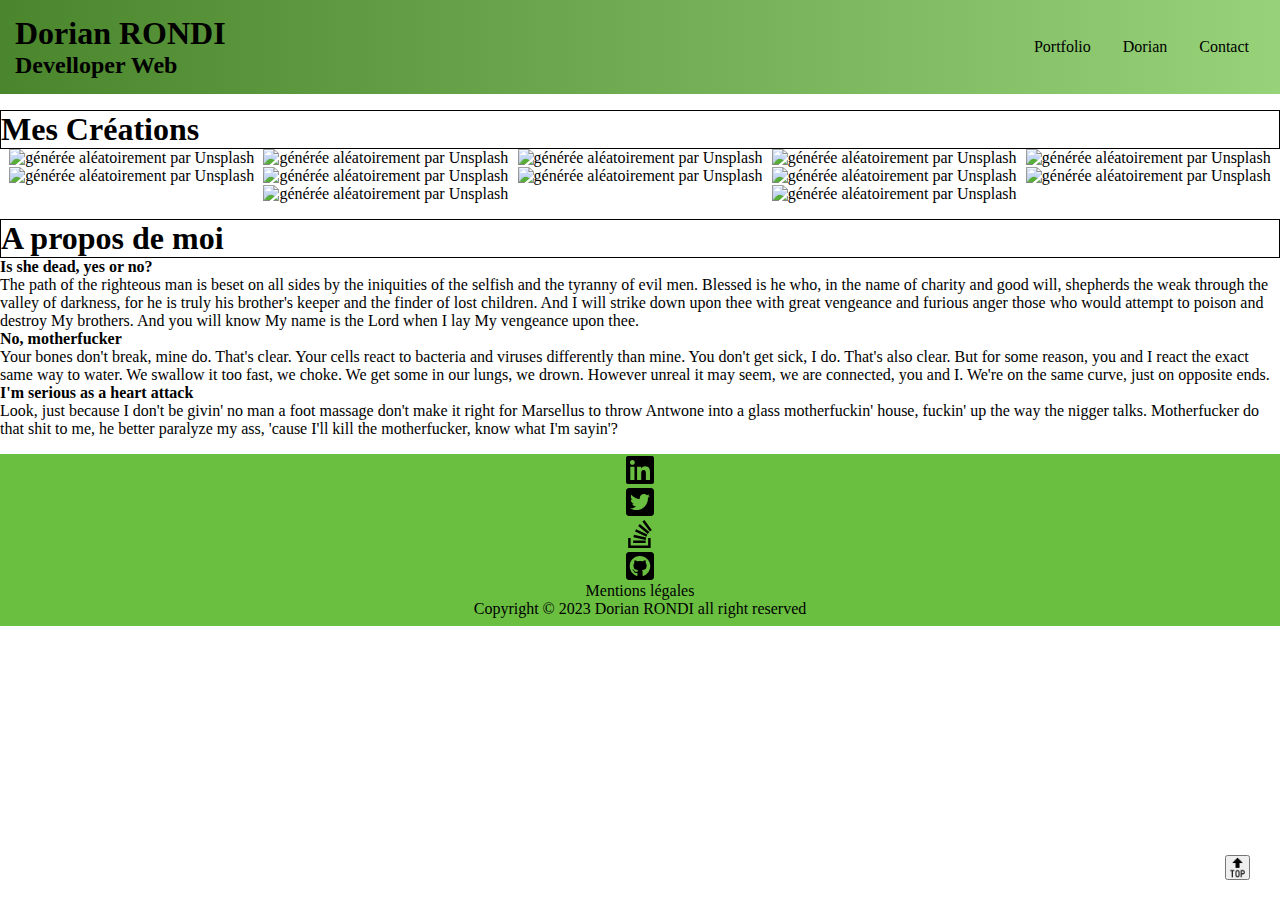
==== commit 1de4f368: "Bouton Retour haut de page Z-Index MAx pour passer par dessus la pub de 000webhost" ====
--- a/index.html
+++ b/index.html
@@ -48,7 +48,7 @@
                     <div class="portfolio_flex_item" title="projet 2">
                         <a href="#">
                             <img
-                            src="https://source.unsplash.com/random/425x300?underwear?sig=2"
+                            src="https://source.unsplash.com/random/425x300?sig=2"
                             alt="générée aléatoirement par Unsplash"
                             />
                         </a>
@@ -64,7 +64,7 @@
                     <div class="portfolio_flex_item" title="projet 4">
                         <a href="#">
                             <img
-                            src="https://source.unsplash.com/random/425x300?forest?sig=4"
+                            src="https://source.unsplash.com/random/425x300?sig=4"
                             alt="générée aléatoirement par Unsplash"
                             />
                         </a>
@@ -72,7 +72,7 @@
                     <div class="portfolio_flex_item" title="projet 5">
                         <a href="#">
                             <img
-                            src="https://source.unsplash.com/random/425x300?alpes?sig=5"
+                            src="https://source.unsplash.com/random/425x300?sig=5"
                             alt="générée aléatoirement par Unsplash"
                             />
                         </a>
@@ -80,7 +80,7 @@
                     <div class="portfolio_flex_item" title="projet 6">
                         <a href="#">
                             <img
-                            src="https://source.unsplash.com/random/425x300?desert?sig=6"
+                            src="https://source.unsplash.com/random/425x300?sig=6"
                             alt="générée aléatoirement par Unsplash"
                             />
                         </a>
@@ -88,7 +88,7 @@
                     <div class="portfolio_flex_item" title="projet 7">
                         <a href="#">
                             <img
-                            src="https://source.unsplash.com/random/425x300?animal?sig=7"
+                            src="https://source.unsplash.com/random/425x300?sig=7"
                             alt="générée aléatoirement par Unsplash"
                             />
                         </a>
@@ -96,7 +96,7 @@
                     <div class="portfolio_flex_item" title="projet 8">
                         <a href="#">
                             <img
-                            src="https://source.unsplash.com/random/425x300?paris?sig=8"
+                            src="https://source.unsplash.com/random/425x300?sig=8"
                             alt="générée aléatoirement par Unsplash"
                             />
                         </a>
@@ -104,7 +104,7 @@
                     <div class="portfolio_flex_item" title="projet 9">
                         <a href="#">
                             <img
-                            src="https://source.unsplash.com/random/425x300?fish?sig=9"
+                            src="https://source.unsplash.com/random/425x300?sig=9"
                             alt="générée aléatoirement par Unsplash"
                             />
                         </a>
@@ -112,7 +112,7 @@
                     <div class="portfolio_flex_item" title="projet 10">
                         <a href="#">
                             <img
-                            src="https://source.unsplash.com/random/425x300?butt?sig=10"
+                            src="https://source.unsplash.com/random/425x300?sig=10"
                             alt="générée aléatoirement par Unsplash"
                             />
                         </a>
@@ -120,7 +120,7 @@
                     <div class="portfolio_flex_item" title="projet 11">
                         <a href="#">
                             <img
-                            src="https://source.unsplash.com/random/425x300?leg?sig=11"
+                            src="https://source.unsplash.com/random/425x300?sig=11"
                             alt="générée aléatoirement par Unsplash"
                             />
                         </a>
@@ -128,7 +128,7 @@
                     <div class="portfolio_flex_item" title="projet 12">
                         <a href="#">
                             <img
-                            src="https://source.unsplash.com/random/425x300?boob?sig=12"
+                            src="https://source.unsplash.com/random/425x300?sig=12"
                             alt="générée aléatoirement par Unsplash"
                             />
                         </a>
--- a/assets/style.css
+++ b/assets/style.css
@@ -36,7 +36,7 @@
 }
 
 button.retour {
-  z-index: 1000;
+  z-index: 100000000000000000000000000000000000000000000000000000000000;
   position: fixed;
   width: 25px;
   height: 25px;
@@ -114,7 +114,7 @@
     flex-grow: 0;
   }
   button.retour {
-    bottom: 15px;
+    bottom: 20px;
     right: 30px;
   }
 }/*# sourceMappingURL=style.css.map */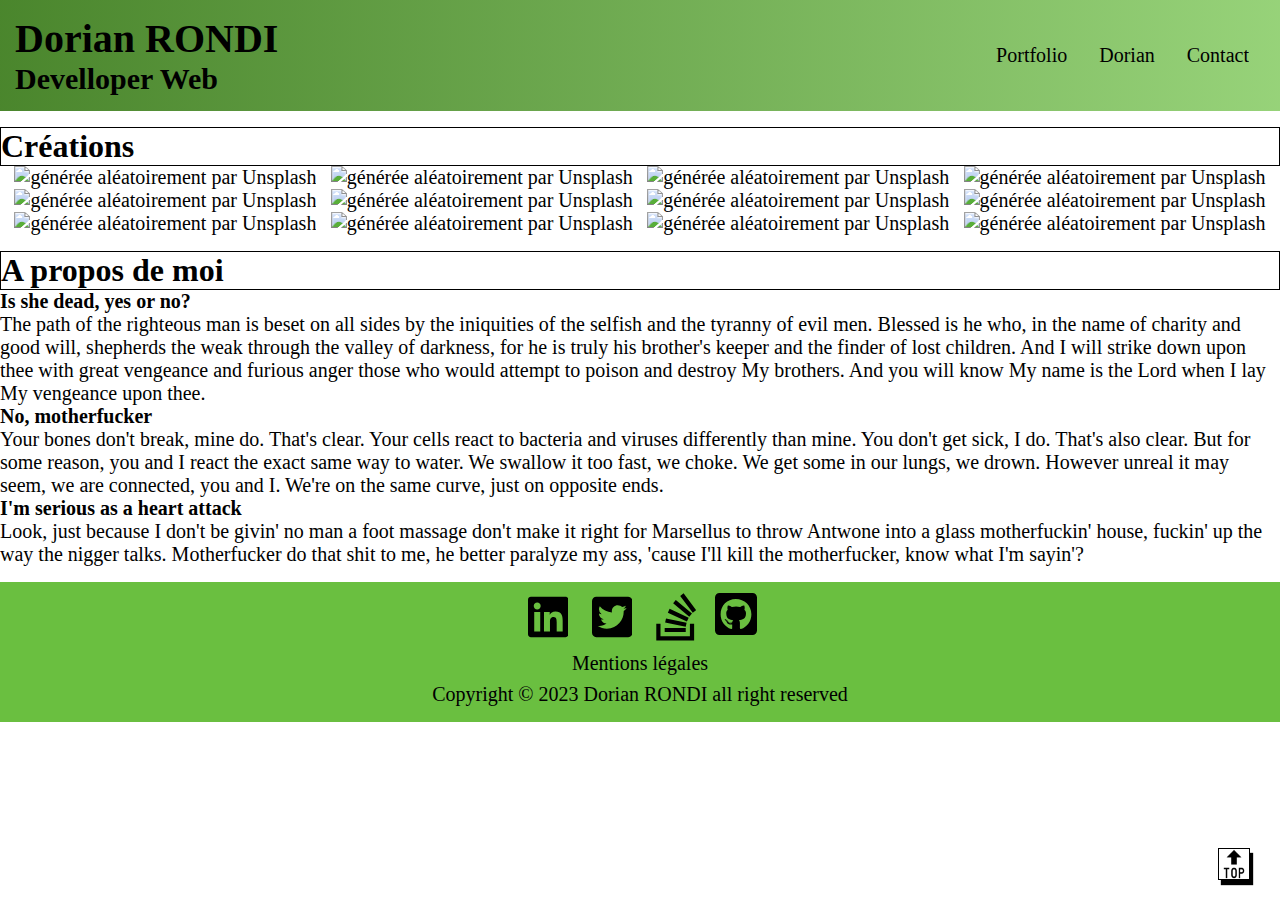
==== commit c48856c9: "Résolution du changement de couleurs du menu burger.\nRedimensionnement & réorientation des icones d" ====
--- a/index.html
+++ b/index.html
@@ -1,5 +1,5 @@
 <!DOCTYPE html>
-<html lang="en">
+<html lang="fr">
 <head>
     <meta charset="UTF-8" />
     <meta http-equiv="X-UA-Compatible" content="IE=edge"/>
@@ -10,9 +10,7 @@
 </head>
 
 <body>
-    <button class="retour" title="Retour au menu principal">
-        <a href="#top"><img src="img/icons/top-100x100.png" alt="Retour au menu principal de la page actuel"/></a>
-    </button>
+    <a href="#top" class="retour" title="Retour au menu principal"><img src="img/icons/top-100x100.png" alt="Retour au menu principal de la page actuel"/></a>
     <div id="wrapper">
 
         <header>
@@ -35,104 +33,104 @@
 
         <main>
             <section id="portfolio">
-                <h3>Mes Créations</h3>
+                <h3>Créations</h3>
                 <div class="portfolio_flex">
-                    <div class="portfolio_flex_item" title="projet 1">
+                    <article class="portfolio_flex_item" title="projet 1">
                         <a href="#">
                             <img
                             src="https://source.unsplash.com/random/425x300?snowboard?sig=1"
                             alt="générée aléatoirement par Unsplash"
                             />
                         </a>
-                    </div>
-                    <div class="portfolio_flex_item" title="projet 2">
+                    </article>
+                    <article class="portfolio_flex_item" title="projet 2">
                         <a href="#">
                             <img
                             src="https://source.unsplash.com/random/425x300?sig=2"
                             alt="générée aléatoirement par Unsplash"
                             />
                         </a>
-                    </div>
-                    <div class="portfolio_flex_item" title="projet 3">
+                    </article>
+                    <article class="portfolio_flex_item" title="projet 3">
                         <a href="#">
                             <img
                             src="https://source.unsplash.com/random/425x300?snowboard?sig=3"
                             alt="générée aléatoirement par Unsplash"
                             />
                         </a>
-                    </div>
-                    <div class="portfolio_flex_item" title="projet 4">
+                    </article>
+                    <article class="portfolio_flex_item" title="projet 4">
                         <a href="#">
                             <img
                             src="https://source.unsplash.com/random/425x300?sig=4"
                             alt="générée aléatoirement par Unsplash"
                             />
                         </a>
-                    </div>
-                    <div class="portfolio_flex_item" title="projet 5">
+                    </article>
+                    <article class="portfolio_flex_item" title="projet 5">
                         <a href="#">
                             <img
                             src="https://source.unsplash.com/random/425x300?sig=5"
                             alt="générée aléatoirement par Unsplash"
                             />
                         </a>
-                    </div>
-                    <div class="portfolio_flex_item" title="projet 6">
+                    </article>
+                    <article class="portfolio_flex_item" title="projet 6">
                         <a href="#">
                             <img
                             src="https://source.unsplash.com/random/425x300?sig=6"
                             alt="générée aléatoirement par Unsplash"
                             />
                         </a>
-                    </div>
-                    <div class="portfolio_flex_item" title="projet 7">
+                    </article>
+                    <article class="portfolio_flex_item" title="projet 7">
                         <a href="#">
                             <img
                             src="https://source.unsplash.com/random/425x300?sig=7"
                             alt="générée aléatoirement par Unsplash"
                             />
                         </a>
-                    </div>
-                    <div class="portfolio_flex_item" title="projet 8">
+                    </article>
+                    <article class="portfolio_flex_item" title="projet 8">
                         <a href="#">
                             <img
                             src="https://source.unsplash.com/random/425x300?sig=8"
                             alt="générée aléatoirement par Unsplash"
                             />
                         </a>
-                    </div>
-                    <div class="portfolio_flex_item" title="projet 9">
+                    </article>
+                    <article class="portfolio_flex_item" title="projet 9">
                         <a href="#">
                             <img
                             src="https://source.unsplash.com/random/425x300?sig=9"
                             alt="générée aléatoirement par Unsplash"
                             />
                         </a>
-                    </div>
-                    <div class="portfolio_flex_item" title="projet 10">
+                    </article>
+                    <article class="portfolio_flex_item" title="projet 10">
                         <a href="#">
                             <img
                             src="https://source.unsplash.com/random/425x300?sig=10"
                             alt="générée aléatoirement par Unsplash"
                             />
                         </a>
-                    </div>
-                    <div class="portfolio_flex_item" title="projet 11">
+                    </article>
+                    <article class="portfolio_flex_item" title="projet 11">
                         <a href="#">
                             <img
                             src="https://source.unsplash.com/random/425x300?sig=11"
                             alt="générée aléatoirement par Unsplash"
                             />
                         </a>
-                    </div>
-                    <div class="portfolio_flex_item" title="projet 12">
+                    </article>
+                    <article class="portfolio_flex_item" title="projet 12">
                         <a href="#">
                             <img
                             src="https://source.unsplash.com/random/425x300?sig=12"
                             alt="générée aléatoirement par Unsplash"
                             />
                         </a>
-                    </div>
+                    </article>
                 </div>
             </section>
             <section id="dorian">
@@ -157,25 +155,25 @@
         <footer>
             <div class="socialMedia">
                 <nav>
-                  <a href="https://www.linkedin.com/in/dorianrondi/" target="_blank" title="LinkedIn">
+                  <a href="https://www.linkedin.com/in/dorianrondi/" target="_blank" title="LinkedIn" aria-label="Lien Externe vers le compte LinkedIn de Dorian RONDI"></a>
                     <svg xmlns="http://www.w3.org/2000/svg" viewBox="0 0 448 512">
                       <!--! Font Awesome Pro 6.2.1 by @fontawesome - https://fontawesome.com License - https://fontawesome.com/license (Commercial License) Copyright 2022 Fonticons, Inc. -->
                       <path d="M416 32H31.9C14.3 32 0 46.5 0 64.3v383.4C0 465.5 14.3 480 31.9 480H416c17.6 0 32-14.5 32-32.3V64.3c0-17.8-14.4-32.3-32-32.3zM135.4 416H69V202.2h66.5V416zm-33.2-243c-21.3 0-38.5-17.3-38.5-38.5S80.9 96 102.2 96c21.2 0 38.5 17.3 38.5 38.5 0 21.3-17.2 38.5-38.5 38.5zm282.1 243h-66.4V312c0-24.8-.5-56.7-34.5-56.7-34.6 0-39.9 27-39.9 54.9V416h-66.4V202.2h63.7v29.2h.9c8.9-16.8 30.6-34.5 62.9-34.5 67.2 0 79.7 44.3 79.7 101.9V416z"/>
                     </svg>
                   </a>
-                  <a href="https://twitter.com/Dorian_tweet" target="_blank" title="Twitter">
+                  <a href="https://twitter.com/Dorian_tweet" target="_blank" title="Twitter" aria-label="Lien Externe vers le compte Twitter de Dorian RONDI"></a>
                     <svg xmlns="http://www.w3.org/2000/svg" viewBox="0 0 448 512">
                       <!--! Font Awesome Pro 6.2.1 by @fontawesome - https://fontawesome.com License - https://fontawesome.com/license (Commercial License) Copyright 2022 Fonticons, Inc. -->
                       <path d="M400 32H48C21.5 32 0 53.5 0 80v352c0 26.5 21.5 48 48 48h352c26.5 0 48-21.5 48-48V80c0-26.5-21.5-48-48-48zm-48.9 158.8c.2 2.8.2 5.7.2 8.5 0 86.7-66 186.6-186.6 186.6-37.2 0-71.7-10.8-100.7-29.4 5.3.6 10.4.8 15.8.8 30.7 0 58.9-10.4 81.4-28-28.8-.6-53-19.5-61.3-45.5 10.1 1.5 19.2 1.5 29.6-1.2-30-6.1-52.5-32.5-52.5-64.4v-.8c8.7 4.9 18.9 7.9 29.6 8.3a65.447 65.447 0 0 1-29.2-54.6c0-12.2 3.2-23.4 8.9-33.1 32.3 39.8 80.8 65.8 135.2 68.6-9.3-44.5 24-80.6 64-80.6 18.9 0 35.9 7.9 47.9 20.7 14.8-2.8 29-8.3 41.6-15.8-4.9 15.2-15.2 28-28.8 36.1 13.2-1.4 26-5.1 37.8-10.2-8.9 13.1-20.1 24.7-32.9 34z"/>
                     </svg>
                   </a>
-                  <a href="https://stackoverflow.com/users/10105155/dorian?tab=profile" target="_blank" title="Stack OverFlow">
+                  <a href="https://stackoverflow.com/users/10105155/dorian?tab=profile" target="_blank" title="Stack OverFlow" aria-label="Lien Externe vers le compte StackOverFlow de Dorian RONDI"></a>
                     <svg xmlns="http://www.w3.org/2000/svg" viewBox="0 0 384 512">
                       <!--! Font Awesome Pro 6.2.1 by @fontawesome - https://fontawesome.com License - https://fontawesome.com/license (Commercial License) Copyright 2022 Fonticons, Inc. -->
                       <path d="M290.7 311L95 269.7 86.8 309l195.7 41zm51-87L188.2 95.7l-25.5 30.8 153.5 128.3zm-31.2 39.7L129.2 179l-16.7 36.5L293.7 300zM262 32l-32 24 119.3 160.3 32-24zm20.5 328h-200v39.7h200zm39.7 80H42.7V320h-40v160h359.5V320h-40z"/>
                     </svg>
                   </a>
-                  <a href="https://github.com/DorianR82" target="_blank" title="GitHub">
+                  <a href="https://github.com/DorianRondi" target="_blank" title="GitHub" aria-label="Lien Externe vers le compte GitHub de Dorian RONDI">
                     <svg xmlns="http://www.w3.org/2000/svg" viewBox="0 0 448 512">
                       <!--! Font Awesome Pro 6.2.1 by @fontawesome - https://fontawesome.com License - https://fontawesome.com/license (Commercial License) Copyright 2022 Fonticons, Inc. -->
                       <path d="M400 32H48C21.5 32 0 53.5 0 80v352c0 26.5 21.5 48 48 48h352c26.5 0 48-21.5 48-48V80c0-26.5-21.5-48-48-48zM277.3 415.7c-8.4 1.5-11.5-3.7-11.5-8 0-5.4.2-33 .2-55.3 0-15.6-5.2-25.5-11.3-30.7 37-4.1 76-9.2 76-73.1 0-18.2-6.5-27.3-17.1-39 1.7-4.3 7.4-22-1.7-45-13.9-4.3-45.7 17.9-45.7 17.9-13.2-3.7-27.5-5.6-41.6-5.6-14.1 0-28.4 1.9-41.6 5.6 0 0-31.8-22.2-45.7-17.9-9.1 22.9-3.5 40.6-1.7 45-10.6 11.7-15.6 20.8-15.6 39 0 63.6 37.3 69 74.3 73.1-4.8 4.3-9.1 11.7-10.6 22.3-9.5 4.3-33.8 11.7-48.3-13.9-9.1-15.8-25.5-17.1-25.5-17.1-16.2-.2-1.1 10.2-1.1 10.2 10.8 5 18.4 24.2 18.4 24.2 9.7 29.7 56.1 19.7 56.1 19.7 0 13.9.2 36.5.2 40.6 0 4.3-3 9.5-11.5 8-66-22.1-112.2-84.9-112.2-158.3 0-91.8 70.2-161.5 162-161.5S388 165.6 388 257.4c.1 73.4-44.7 136.3-110.7 158.3zm-98.1-61.1c-1.9.4-3.7-.4-3.9-1.7-.2-1.5 1.1-2.8 3-3.2 1.9-.2 3.7.6 3.9 1.9.3 1.3-1 2.6-3 3zm-9.5-.9c0 1.3-1.5 2.4-3.5 2.4-2.2.2-3.7-.9-3.7-2.4 0-1.3 1.5-2.4 3.5-2.4 1.9-.2 3.7.9 3.7 2.4zm-13.7-1.1c-.4 1.3-2.4 1.9-4.1 1.3-1.9-.4-3.2-1.9-2.8-3.2.4-1.3 2.4-1.9 4.1-1.5 2 .6 3.3 2.1 2.8 3.4zm-12.3-5.4c-.9 1.1-2.8.9-4.3-.6-1.5-1.3-1.9-3.2-.9-4.1.9-1.1 2.8-.9 4.3.6 1.3 1.3 1.8 3.3.9 4.1zm-9.1-9.1c-.9.6-2.6 0-3.7-1.5s-1.1-3.2 0-3.9c1.1-.9 2.8-.2 3.7 1.3 1.1 1.5 1.1 3.3 0 4.1zm-6.5-9.7c-.9.9-2.4.4-3.5-.6-1.1-1.3-1.3-2.8-.4-3.5.9-.9 2.4-.4 3.5.6 1.1 1.3 1.3 2.8.4 3.5zm-6.7-7.4c-.4.9-1.7 1.1-2.8.4-1.3-.6-1.9-1.7-1.5-2.6.4-.6 1.5-.9 2.8-.4 1.3.7 1.9 1.8 1.5 2.6z"/>
@@ -187,7 +185,7 @@
             href="https://www.legifrance.gouv.fr/codes/section_lc/LEGITEXT000006069414/LEGISCTA000006146349"
             target="_blank"
             alt="liens externe vers les articles du Code de la propriété intellectuelle concernant le droit d'auteur"
-            title="Copyright"
+            title="Mentions Légales"
             >Mentions légales</a>
             <a
             href="https://www.legifrance.gouv.fr/codes/section_lc/LEGITEXT000006069414/LEGISCTA000006146349"
--- a/assets/style.css
+++ b/assets/style.css
@@ -3,7 +3,6 @@
   box-sizing: border-box;
   margin: 0;
   padding: 0;
-  color: black;
   list-style-type: none;
   text-decoration: none;
 }
@@ -13,11 +12,16 @@
   scroll-behavior: smooth;
 }
 
+body,
+a {
+  font-size: 20px;
+  color: black;
+}
+
 header {
   padding: 15px;
   background-color: hsl(100, 50%, 50%);
   background: linear-gradient(to right, hsl(100, 50%, 35%), hsl(100, 50%, 65%));
-  color: white;
 }
 
 img {
@@ -35,13 +39,21 @@
   margin: auto;
 }
 
-button.retour {
+.retour {
   z-index: 100000000000000000000000000000000000000000000000000000000000;
   position: fixed;
-  width: 25px;
-  height: 25px;
+  width: 32px;
+  height: 32px;
   bottom: 10px;
   right: 10px;
+  border: 1px solid black;
+  box-shadow: 3px 5px 1px black;
+  background-color: white;
+}
+.retour:active {
+  bottom: 8px;
+  right: 8px;
+  box-shadow: 0 0 0 white;
 }
 
 .portfolio_flex {
@@ -63,27 +75,33 @@
 
 footer {
   margin-top: 1rem;
-  padding-bottom: 0.5rem;
+  padding-bottom: 1rem;
   display: flex;
   flex-direction: column;
   align-items: center;
   background-color: hsl(100, 50%, 50%);
 }
 
+footer > a,
+.socialMedia {
+  margin-top: 0.5rem;
+}
+
 .socialMedia nav {
+  display: flex;
   padding-right: 1rem;
   width: 100%;
 }
 .socialMedia nav a {
   display: block;
   margin-left: 1rem;
-  width: 2rem;
-  height: 2rem;
+  width: 3rem;
+  height: 3rem;
 }
 .socialMedia nav a img,
 .socialMedia nav a svg {
-  width: 2rem;
-  height: 2rem;
+  width: 3rem;
+  height: 3rem;
 }
 
 a > span {
@@ -113,7 +131,7 @@
     display: block;
     flex-grow: 0;
   }
-  button.retour {
+  .retour {
     bottom: 20px;
     right: 30px;
   }
--- a/assets/burger.css
+++ b/assets/burger.css
@@ -68,7 +68,7 @@
     .menu {
       position: absolute;
       top: 0;
-      margin-top:94px;
+      margin-top:111px;
       left: 0;
       flex-direction: column;
       width: 100%;
